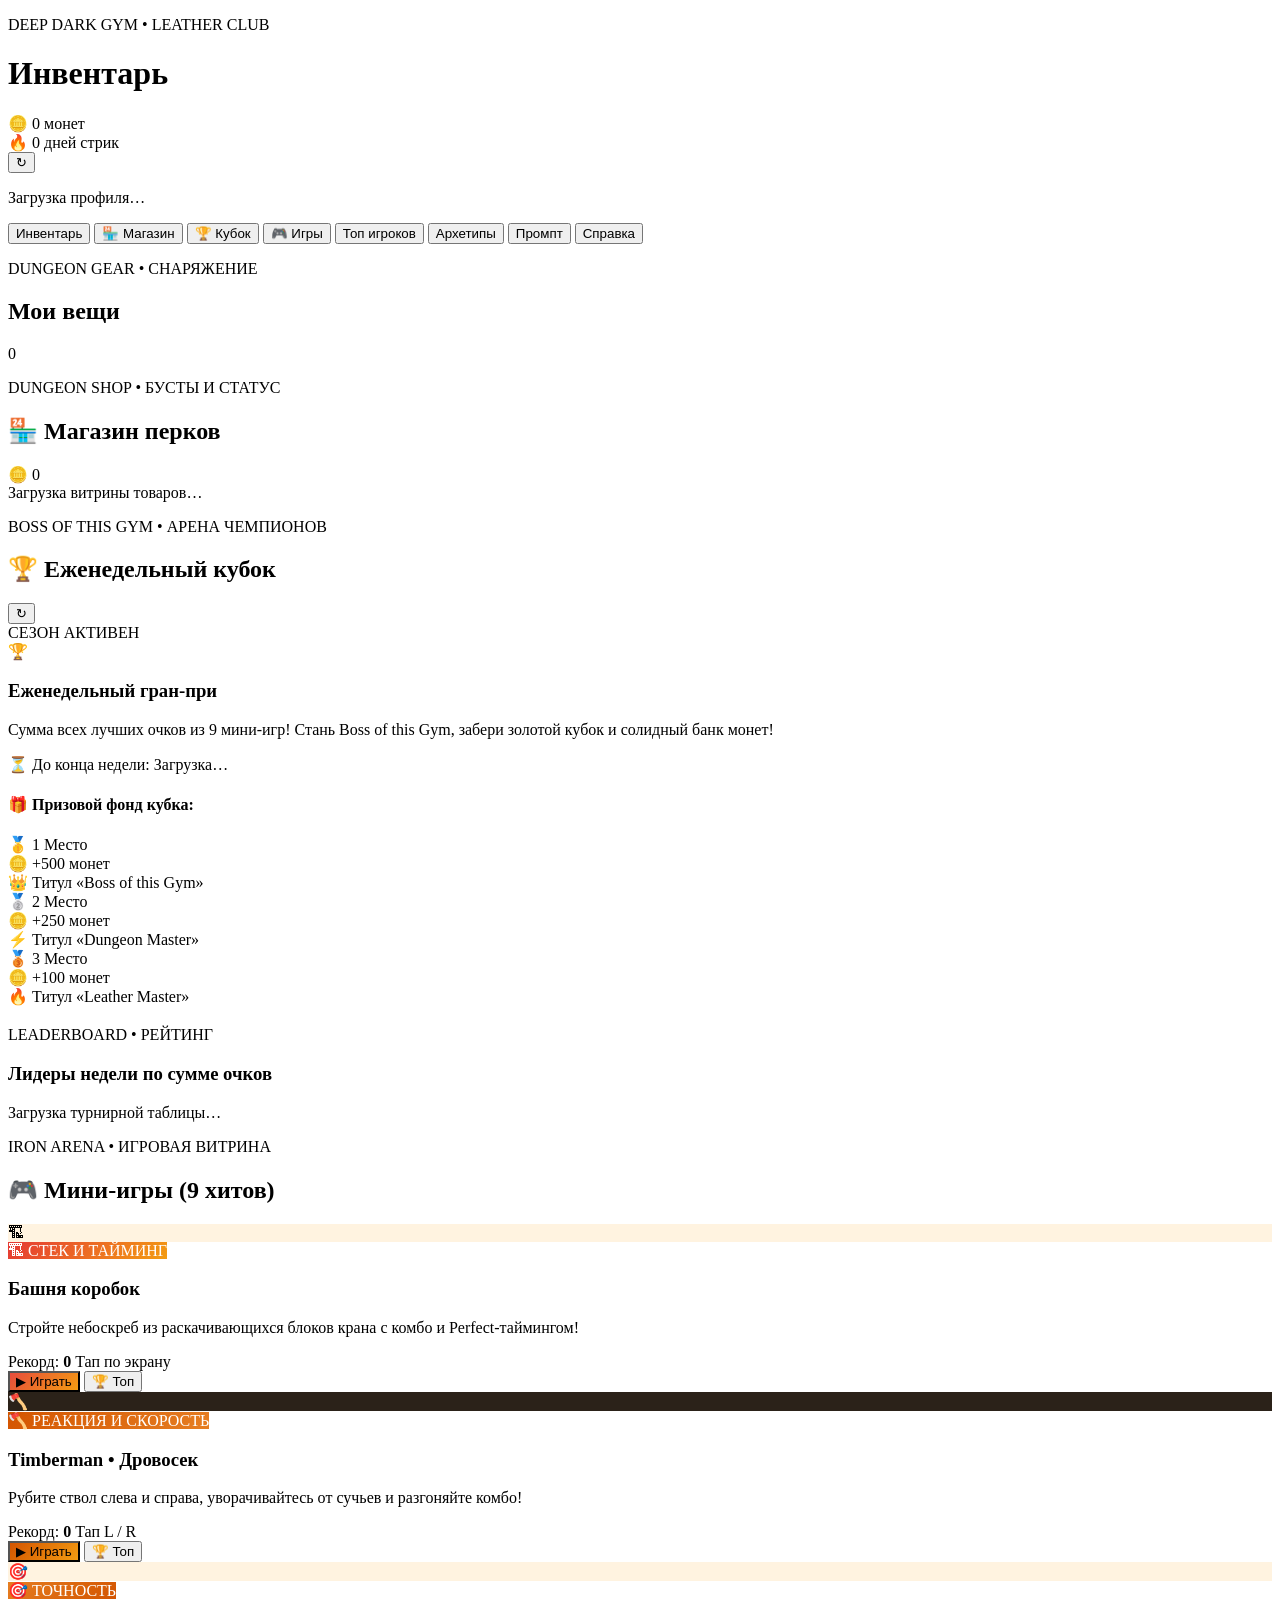
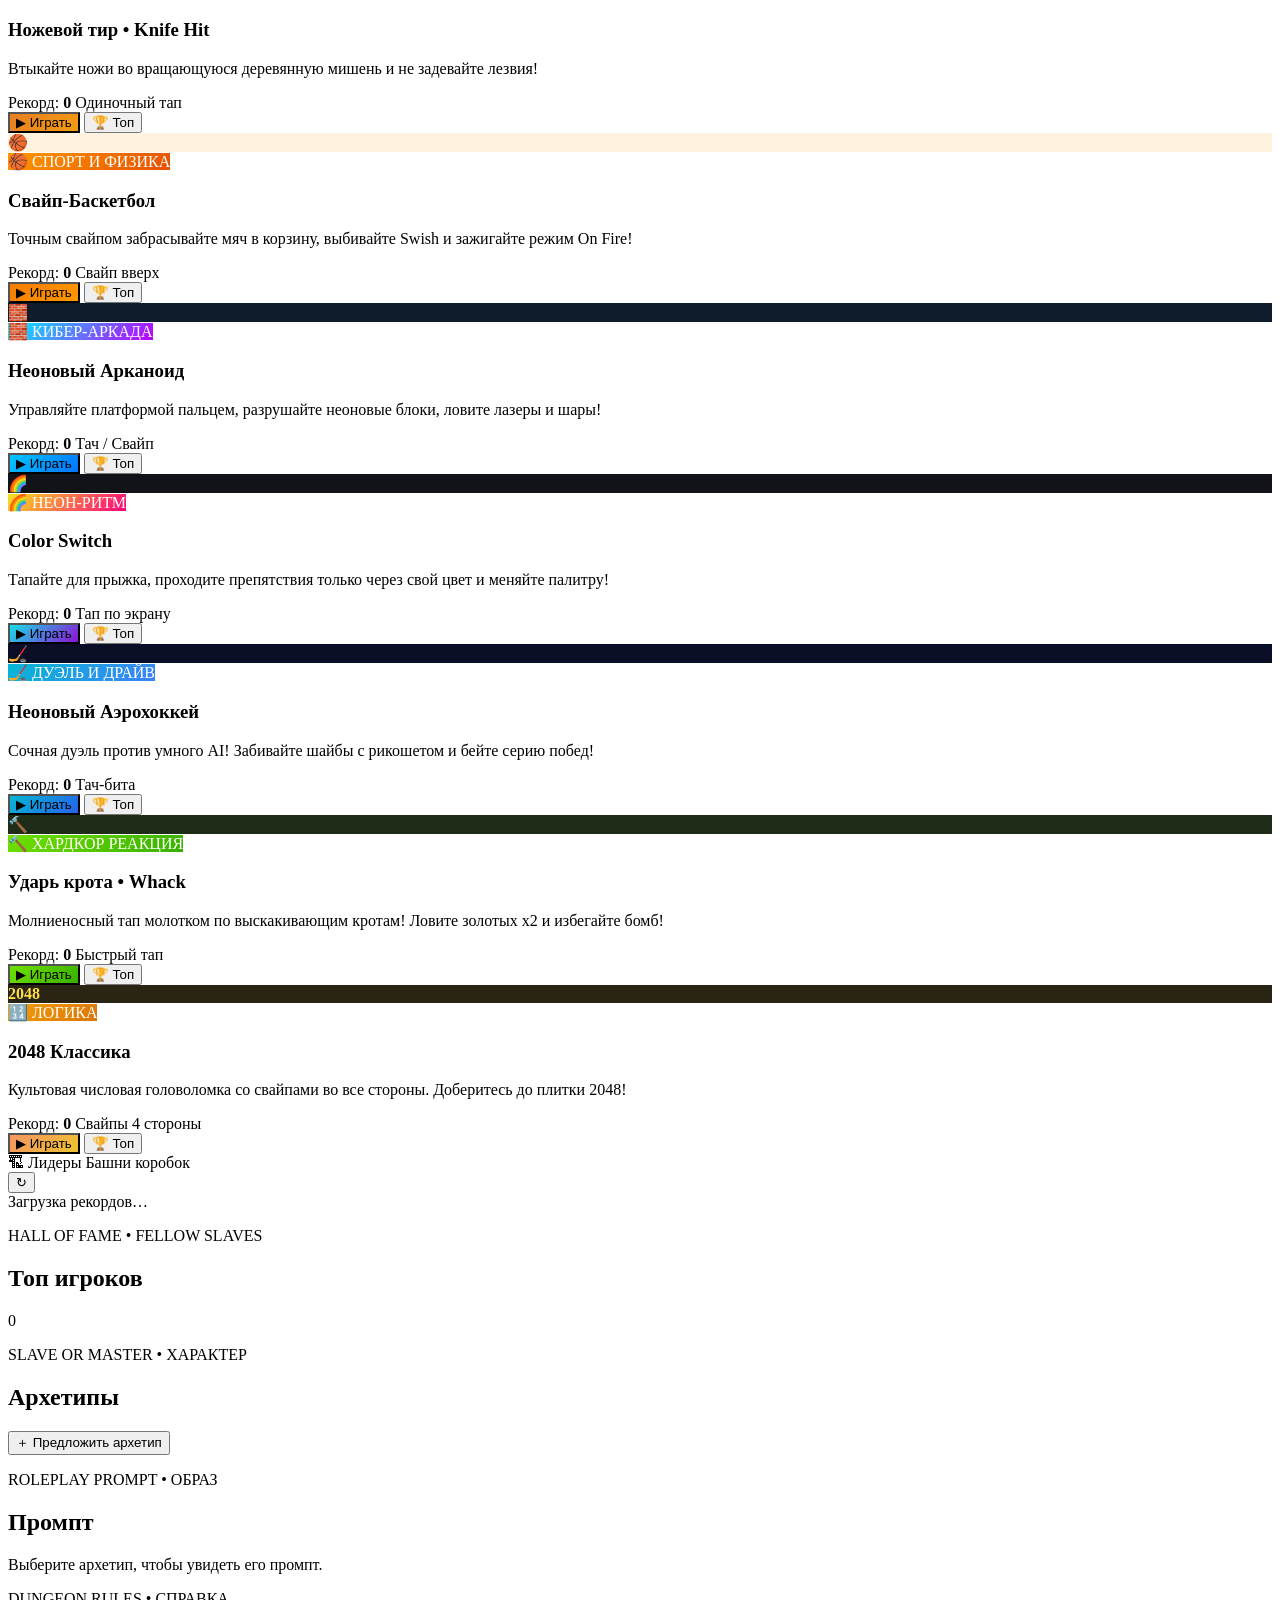
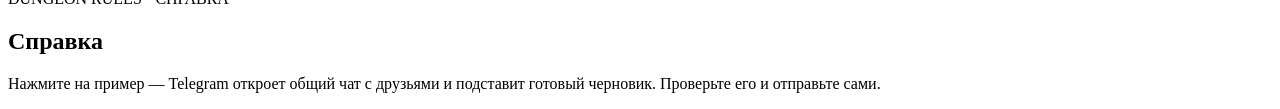
==== miniapp/index.html @ 1d06f868 "Fix Timberman restart, Knife Hit physics, restore direct Fish Audio TTS, redesign Mini App UI to Dee" ====
<!doctype html>
<html lang="ru">
<head>
  <meta charset="utf-8">
  <meta name="viewport" content="width=device-width,initial-scale=1,viewport-fit=cover">
  <meta name="theme-color" content="#0a0f1d">
  <title>Deep Dark Gym — профиль бойца</title>
  <link rel="stylesheet" href="/app.css">
  <link rel="stylesheet" href="/gachi.css">
  <script src="https://telegram.org/js/telegram-web-app.js"></script>
</head>
<body>
  <main class="app-shell">
    <header class="topbar">
      <div>
        <p class="eyebrow">DEEP DARK GYM • LEATHER CLUB</p>
        <h1 id="greeting">Инвентарь</h1>
        <div class="user-economy-bar" id="user-economy-bar">
          <div class="economy-badge coins-badge" title="Монеты">
            <span class="economy-icon">🪙</span>
            <span class="economy-val" id="user-coins">0</span>
            <span class="economy-lbl">монет</span>
          </div>
          <div class="economy-badge streak-badge" title="Серия ежедневных посещений">
            <span class="economy-icon">🔥</span>
            <span class="economy-val" id="user-streak">0</span>
            <span class="economy-lbl">дней стрик</span>
          </div>
        </div>
      </div>
      <button class="icon-button" id="refresh" title="Обновить" aria-label="Обновить">↻</button>
    </header>
    <p id="app-status" class="status-message" role="status" aria-live="polite">Загрузка профиля…</p>

    <nav class="tabs" aria-label="Разделы">
      <button class="tab active" data-tab="inventory">Инвентарь</button>
      <button class="tab" data-tab="shop">🏪 Магазин</button>
      <button class="tab" data-tab="tournament">🏆 Кубок</button>
      <button class="tab" data-tab="games">🎮 Игры</button>
      <button class="tab" data-tab="fame">Топ игроков</button>
      <button class="tab" data-tab="archetypes">Архетипы</button>
      <button class="tab" data-tab="prompt">Промпт</button>
      <button class="tab" data-tab="help">Справка</button>
    </nav>

    <section class="view active" id="inventory-view">
      <div class="section-heading"><div><p class="eyebrow">DUNGEON GEAR • СНАРЯЖЕНИЕ</p><h2>Мои вещи</h2></div><span class="count" id="item-count">0</span></div>
      <div id="inventory-list" class="inventory-list"></div>
      <p id="inventory-empty" class="empty-state" hidden>Инвентарь пока пуст.</p>
    </section>

    <!-- Вкладка Магазин (Shop) -->
    <section class="view" id="shop-view">
      <div class="section-heading">
        <div>
          <p class="eyebrow">DUNGEON SHOP • БУСТЫ И СТАТУС</p>
          <h2>🏪 Магазин перков</h2>
        </div>
        <div class="shop-balance-pill" id="shop-balance-pill">
          🪙 <span id="shop-user-coins">0</span>
        </div>
      </div>

      <!-- Активные перки -->
      <div class="active-perks-box" id="active-perks-box" style="display:none;">
        <div class="active-perks-header">
          <span class="active-perks-title">⚡ Твои активные перки:</span>
        </div>
        <div class="active-perks-list" id="active-perks-list"></div>
      </div>

      <!-- Каталог товаров -->
      <div class="shop-catalog" id="shop-catalog">
        <div class="loading-state">Загрузка витрины товаров…</div>
      </div>
    </section>

    <!-- Вкладка Еженедельный кубок (Tournament / Weekly Cup) -->
    <section class="view" id="tournament-view">
      <div class="section-heading">
        <div>
          <p class="eyebrow">BOSS OF THIS GYM • АРЕНА ЧЕМПИОНОВ</p>
          <h2>🏆 Еженедельный кубок</h2>
        </div>
        <button class="icon-button" id="refresh-tournament" title="Обновить кубок" aria-label="Обновить">↻</button>
      </div>

      <!-- Баннер кубка с таймером -->
      <div class="cup-banner">
        <div class="cup-badge">СЕЗОН АКТИВЕН</div>
        <div class="cup-header-content">
          <div class="cup-trophy-icon">🏆</div>
          <div class="cup-details">
            <h3 class="cup-title" id="cup-title">Еженедельный гран-при</h3>
            <p class="cup-desc">Сумма всех лучших очков из 9 мини-игр! Стань Boss of this Gym, забери золотой кубок и солидный банк монет!</p>
          </div>
        </div>
        <div class="cup-timer-bar">
          <span class="timer-label">⏳ До конца недели:</span>
          <span class="timer-value" id="cup-countdown">Загрузка…</span>
        </div>
      </div>

      <!-- Награды турнира -->
      <div class="tournament-rewards-card">
        <h4 class="rewards-heading">🎁 Призовой фонд кубка:</h4>
        <div class="rewards-grid">
          <div class="reward-tier tier-gold">
            <div class="tier-medal">🥇 1 Место</div>
            <div class="tier-prize">🪙 +500 монет</div>
            <div class="tier-title">👑 Титул «Boss of this Gym»</div>
          </div>
          <div class="reward-tier tier-silver">
            <div class="tier-medal">🥈 2 Место</div>
            <div class="tier-prize">🪙 +250 монет</div>
            <div class="tier-title">⚡ Титул «Dungeon Master»</div>
          </div>
          <div class="reward-tier tier-bronze">
            <div class="tier-medal">🥉 3 Место</div>
            <div class="tier-prize">🪙 +100 монет</div>
            <div class="tier-title">🔥 Титул «Leather Master»</div>
          </div>
        </div>
      </div>

      <!-- Турнирная таблица -->
      <div class="section-heading" style="margin-top: 20px;">
        <div><p class="eyebrow">LEADERBOARD • РЕЙТИНГ</p><h3>Лидеры недели по сумме очков</h3></div>
      </div>
      <div id="tournament-leaderboard-list" class="leaderboard-list">
        <div class="loading-state">Загрузка турнирной таблицы…</div>
      </div>
    </section>

    <section class="view" id="games-view">
      <div class="section-heading games-hub-header">
        <div>
          <p class="eyebrow">IRON ARENA • ИГРОВАЯ ВИТРИНА</p>
          <h2>🎮 Мини-игры (9 хитов)</h2>
        </div>
      </div>

      <!-- Адаптивная витрина карточек игр (Game Hub Grid) -->
      <div class="games-grid" id="games-grid">
        <!-- 1. Башня коробок (Tower Stack) -->
        <article class="game-hub-card" data-game="tower_stack">
          <div class="game-hub-top">
            <div class="game-hub-icon-wrap" style="background:#fff3e0;border-color:#ffd8a8;">🏗</div>
            <div class="game-hub-info">
              <span class="game-genre-badge" style="background:linear-gradient(135deg,#e53935,#f39c12);color:#fff;">🏗 СТЕК И ТАЙМИНГ</span>
              <h3 class="game-hub-title">Башня коробок</h3>
              <p class="game-hub-desc">Стройте небоскреб из раскачивающихся блоков крана с комбо и Perfect-таймингом!</p>
            </div>
          </div>
          <div class="game-hub-meta">
            <span class="game-my-best">Рекорд: <strong id="tower-my-best">0</strong></span>
            <span class="game-control-tag">Тап по экрану</span>
          </div>
          <div class="game-hub-actions">
            <button class="btn-play-game" id="launch-tower" style="background:linear-gradient(135deg,#e74c3c,#f39c12);">▶ Играть</button>
            <button class="btn-game-top active" data-leaderboard-for="tower_stack">🏆 Топ</button>
          </div>
        </article>

        <!-- 2. Дровосек (Timberman) -->
        <article class="game-hub-card" data-game="timberjack">
          <div class="game-hub-top">
            <div class="game-hub-icon-wrap" style="background:#2b2219;border-color:#8d4925;">🪓</div>
            <div class="game-hub-info">
              <span class="game-genre-badge" style="background:linear-gradient(135deg,#d35400,#e67e22);color:#fff;">🪓 РЕАКЦИЯ И СКОРОСТЬ</span>
              <h3 class="game-hub-title">Timberman • Дровосек</h3>
              <p class="game-hub-desc">Рубите ствол слева и справа, уворачивайтесь от сучьев и разгоняйте комбо!</p>
            </div>
          </div>
          <div class="game-hub-meta">
            <span class="game-my-best">Рекорд: <strong id="timber-my-best">0</strong></span>
            <span class="game-control-tag">Тап L / R</span>
          </div>
          <div class="game-hub-actions">
            <button class="btn-play-game" id="launch-timber" style="background:linear-gradient(135deg,#d35400,#f39c12);">▶ Играть</button>
            <button class="btn-game-top" data-leaderboard-for="timberjack">🏆 Топ</button>
          </div>
        </article>

        <!-- 3. Ножевой тир (Knife Hit) -->
        <article class="game-hub-card" data-game="knife_hit">
          <div class="game-hub-top">
            <div class="game-hub-icon-wrap" style="background:#fff3e0;border-color:#ffb74d;">🎯</div>
            <div class="game-hub-info">
              <span class="game-genre-badge" style="background:linear-gradient(135deg,#e67e22,#d35400);color:#fff;">🎯 ТОЧНОСТЬ</span>
              <h3 class="game-hub-title">Ножевой тир • Knife Hit</h3>
              <p class="game-hub-desc">Втыкайте ножи во вращающуюся деревянную мишень и не задевайте лезвия!</p>
            </div>
          </div>
          <div class="game-hub-meta">
            <span class="game-my-best">Рекорд: <strong id="knife-my-best">0</strong></span>
            <span class="game-control-tag">Одиночный тап</span>
          </div>
          <div class="game-hub-actions">
            <button class="btn-play-game" id="launch-knife" style="background:linear-gradient(135deg,#e67e22,#f39c12);">▶ Играть</button>
            <button class="btn-game-top" data-leaderboard-for="knife_hit">🏆 Топ</button>
          </div>
        </article>

        <!-- 4. Свайп-Баскетбол (Basketball) -->
        <article class="game-hub-card" data-game="swipe_basketball">
          <div class="game-hub-top">
            <div class="game-hub-icon-wrap" style="background:#fff3e0;border-color:#ffb74d;">🏀</div>
            <div class="game-hub-info">
              <span class="game-genre-badge" style="background:linear-gradient(135deg,#ff9800,#e65100);color:#fff;">🏀 СПОРТ И ФИЗИКА</span>
              <h3 class="game-hub-title">Свайп-Баскетбол</h3>
              <p class="game-hub-desc">Точным свайпом забрасывайте мяч в корзину, выбивайте Swish и зажигайте режим On Fire!</p>
            </div>
          </div>
          <div class="game-hub-meta">
            <span class="game-my-best">Рекорд: <strong id="basketball-my-best">0</strong></span>
            <span class="game-control-tag">Свайп вверх</span>
          </div>
          <div class="game-hub-actions">
            <button class="btn-play-game" id="launch-basketball" style="background:linear-gradient(135deg,#f57c00,#ff9800);">▶ Играть</button>
            <button class="btn-game-top" data-leaderboard-for="swipe_basketball">🏆 Топ</button>
          </div>
        </article>

        <!-- 5. Неоновый Арканоид (Brick Breaker) -->
        <article class="game-hub-card" data-game="brick_breaker">
          <div class="game-hub-top">
            <div class="game-hub-icon-wrap" style="background:#0d1b2a;border-color:#00f0ff;">🧱</div>
            <div class="game-hub-info">
              <span class="game-genre-badge" style="background:linear-gradient(135deg,#00f0ff,#bd00ff);color:#fff;">🧱 КИБЕР-АРКАДА</span>
              <h3 class="game-hub-title">Неоновый Арканоид</h3>
              <p class="game-hub-desc">Управляйте платформой пальцем, разрушайте неоновые блоки, ловите лазеры и шары!</p>
            </div>
          </div>
          <div class="game-hub-meta">
            <span class="game-my-best">Рекорд: <strong id="bricks-my-best">0</strong></span>
            <span class="game-control-tag">Тач / Свайп</span>
          </div>
          <div class="game-hub-actions">
            <button class="btn-play-game" id="launch-bricks" style="background:linear-gradient(135deg,#00c6ff,#0072ff);">▶ Играть</button>
            <button class="btn-game-top" data-leaderboard-for="brick_breaker">🏆 Топ</button>
          </div>
        </article>

        <!-- 6. Color Switch -->
        <article class="game-hub-card" data-game="colorswitch">
          <div class="game-hub-top">
            <div class="game-hub-icon-wrap" style="background:#111319;border-color:#16e0e6;">🌈</div>
            <div class="game-hub-info">
              <span class="game-genre-badge" style="background:linear-gradient(135deg,#f6e21b,#ff017b);color:#fff;">🌈 НЕОН-РИТМ</span>
              <h3 class="game-hub-title">Color Switch</h3>
              <p class="game-hub-desc">Тапайте для прыжка, проходите препятствия только через свой цвет и меняйте палитру!</p>
            </div>
          </div>
          <div class="game-hub-meta">
            <span class="game-my-best">Рекорд: <strong id="colorswitch-my-best">0</strong></span>
            <span class="game-control-tag">Тап по экрану</span>
          </div>
          <div class="game-hub-actions">
            <button class="btn-play-game" id="launch-colorswitch" style="background:linear-gradient(135deg,#16e0e6,#8d12d6);">▶ Играть</button>
            <button class="btn-game-top" data-leaderboard-for="colorswitch">🏆 Топ</button>
          </div>
        </article>

        <!-- 7. Неоновый Аэрохоккей (Air Hockey) -->
        <article class="game-hub-card" data-game="air_hockey">
          <div class="game-hub-top">
            <div class="game-hub-icon-wrap" style="background:#0a0e27;border-color:#38bdf8;">🏒</div>
            <div class="game-hub-info">
              <span class="game-genre-badge" style="background:linear-gradient(135deg,#06b6d4,#3b82f6);color:#fff;">🏒 ДУЭЛЬ И ДРАЙВ</span>
              <h3 class="game-hub-title">Неоновый Аэрохоккей</h3>
              <p class="game-hub-desc">Сочная дуэль против умного AI! Забивайте шайбы с рикошетом и бейте серию побед!</p>
            </div>
          </div>
          <div class="game-hub-meta">
            <span class="game-my-best">Рекорд: <strong id="airhockey-my-best">0</strong></span>
            <span class="game-control-tag">Тач-бита</span>
          </div>
          <div class="game-hub-actions">
            <button class="btn-play-game" id="launch-airhockey" style="background:linear-gradient(135deg,#06b6d4,#2563eb);">▶ Играть</button>
            <button class="btn-game-top" data-leaderboard-for="air_hockey">🏆 Топ</button>
          </div>
        </article>

        <!-- 8. Ударь крота (Whack-a-Mole) -->
        <article class="game-hub-card" data-game="whack_mole">
          <div class="game-hub-top">
            <div class="game-hub-icon-wrap" style="background:#1e2c18;border-color:#9ef01a;">🔨</div>
            <div class="game-hub-info">
              <span class="game-genre-badge" style="background:linear-gradient(135deg,#70e000,#38b000);color:#fff;">🔨 ХАРДКОР РЕАКЦИЯ</span>
              <h3 class="game-hub-title">Ударь крота • Whack</h3>
              <p class="game-hub-desc">Молниеносный тап молотком по выскакивающим кротам! Ловите золотых x2 и избегайте бомб!</p>
            </div>
          </div>
          <div class="game-hub-meta">
            <span class="game-my-best">Рекорд: <strong id="whack-my-best">0</strong></span>
            <span class="game-control-tag">Быстрый тап</span>
          </div>
          <div class="game-hub-actions">
            <button class="btn-play-game" id="launch-whack" style="background:linear-gradient(135deg,#70e000,#38b000);">▶ Играть</button>
            <button class="btn-game-top" data-leaderboard-for="whack_mole">🏆 Топ</button>
          </div>
        </article>

        <!-- 9. 2048 Классика (2048 Swipe) -->
        <article class="game-hub-card" data-game="game_2048">
          <div class="game-hub-top">
            <div class="game-hub-icon-wrap" style="background:#2a2415;border-color:#f59e0b;color:#fde047;font-weight:900;font-size:16px;">2048</div>
            <div class="game-hub-info">
              <span class="game-genre-badge" style="background:linear-gradient(135deg,#f59e0b,#d97706);color:#fff;">🔢 ЛОГИКА</span>
              <h3 class="game-hub-title">2048 Классика</h3>
              <p class="game-hub-desc">Культовая числовая головоломка со свайпами во все стороны. Доберитесь до плитки 2048!</p>
            </div>
          </div>
          <div class="game-hub-meta">
            <span class="game-my-best">Рекорд: <strong id="game2048-my-best">0</strong></span>
            <span class="game-control-tag">Свайпы 4 стороны</span>
          </div>
          <div class="game-hub-actions">
            <button class="btn-play-game" id="launch-2048" style="background:linear-gradient(135deg,#f59563,#edc22e);">▶ Играть</button>
            <button class="btn-game-top" data-leaderboard-for="game_2048">🏆 Топ</button>
          </div>
        </article>
      </div>

      <!-- Секция лидерборда выбранной игры -->
      <div class="games-leaderboard-section" id="games-leaderboard-section">
        <div class="leaderboard-top-bar">
          <div class="leaderboard-game-badge">
            <span id="leaderboard-game-icon">🏗</span>
            <span id="leaderboard-game-title">Лидеры Башни коробок</span>
          </div>
          <button class="icon-button" id="refresh-leaderboard" title="Обновить рекорд" aria-label="Обновить рекорд">↻</button>
        </div>
        <div id="game-leaderboard-list" class="leaderboard-list">
          <div class="loading-state">Загрузка рекордов…</div>
        </div>
      </div>
    </section>

    <section class="view" id="fame-view">
      <div class="section-heading">
        <div><p class="eyebrow">HALL OF FAME • FELLOW SLAVES</p><h2>Топ игроков</h2></div>
        <span class="count" id="fame-count">0</span>
      </div>
      <div id="fame-list" class="fame-list"></div>
      <p id="fame-empty" class="empty-state" hidden>В Зале славы пока пусто — общайтесь в чате, собирайте предметы и совершайте подвиги, чтобы занять первое место!</p>
    </section>

    <section class="view" id="archetypes-view">
      <div class="section-heading"><div><p class="eyebrow">SLAVE OR MASTER • ХАРАКТЕР</p><h2>Архетипы</h2></div><button class="primary-button" id="new-archetype">＋ Предложить архетип</button></div>
      <div id="archetype-list" class="archetype-list"></div>
    </section>

    <section class="view" id="prompt-view">
      <div class="section-heading"><div><p class="eyebrow">ROLEPLAY PROMPT • ОБРАЗ</p><h2 id="prompt-title">Промпт</h2></div></div>
      <pre id="prompt-content" class="prompt-content"></pre>
      <p id="prompt-empty" class="empty-state">Выберите архетип, чтобы увидеть его промпт.</p>
    </section>
    <section class="view" id="help-view">
      <div class="section-heading"><div><p class="eyebrow">DUNGEON RULES • СПРАВКА</p><h2>Справка</h2></div></div>
      <p class="help-intro">Нажмите на пример — Telegram откроет общий чат с друзьями и подставит готовый черновик. Проверьте его и отправьте сами.</p>
      <div id="command-list" class="command-list"></div>
    </section>
    <div id="toast" class="toast" role="status"></div>
  </main>

  <dialog id="editor">
    <form method="dialog" id="archetype-form">
      <div class="dialog-heading"><div><p class="eyebrow">ПРЕДЛОЖИТЬ СВОЙ АРХЕТИП</p><h2>Новый архетип</h2></div><button class="icon-button" value="cancel" aria-label="Закрыть">×</button></div>
      <label>Название<input id="name-input" maxlength="80" required placeholder="Например, Мастер гаражного тюнинга"></label>
      <label>Описание характера<textarea id="desc-input" maxlength="4000" rows="5" required placeholder="Опишите характер персонажа, манеру речи, привычки и предысторию..."></textarea></label>
      <label>Первое действие (*действие*)<input id="action-input" maxlength="500" placeholder="Например, *с грохотом роняет гаечный ключ на 19 в смотровую яму*"></label>
      <div class="dialog-actions"><button class="secondary-button" value="cancel">Отмена</button><button class="primary-button" id="save-archetype" type="submit">Сохранить</button></div>
    </form>
  </dialog>
  <dialog id="use-item-dialog">
    <form id="use-item-form">
      <div class="dialog-heading"><div><p class="eyebrow">ИСПОЛЬЗОВАТЬ ПРЕДМЕТ</p><h2 id="use-item-title">Выберите действие</h2></div><button class="icon-button" type="button" data-close-use aria-label="Закрыть">×</button></div>
      <p class="help-intro">Выберите пример, подобранный под этот предмет, или напишите своё действие. Команда откроется черновиком в вашем общем чате с друзьями; предмет расходуется только после отправки и успешной обработки ботом.</p>
      <div class="action-presets" id="use-presets" aria-label="Примеры действий"></div>
      <label>Действие<textarea id="use-action-input" maxlength="500" rows="3" placeholder="Например: освети тёмный коридор" required></textarea></label>
      <div class="dialog-actions"><button class="secondary-button" type="button" data-close-use>Отмена</button><button class="primary-button" type="submit">Подготовить команду</button></div>
    </form>
  </dialog>
  <dialog id="shop-dialog">
    <form id="shop-buy-form">
      <div class="dialog-heading">
        <div>
          <p class="eyebrow">ОФОРМЛЕНИЕ ПЕРКА</p>
          <h2 id="shop-dialog-title">Купить товар</h2>
        </div>
        <button class="icon-button" type="button" data-close-shop aria-label="Закрыть">×</button>
      </div>

      <div class="shop-dialog-item-summary">
        <span class="shop-dialog-item-icon" id="shop-dialog-icon">🎯</span>
        <div class="shop-dialog-item-text">
          <h4 id="shop-dialog-item-name">Название перка</h4>
          <p id="shop-dialog-item-desc">Описание перка</p>
          <div class="shop-dialog-price-tag">
            Стоимость: <strong id="shop-dialog-price">0</strong> 🪙
          </div>
        </div>
      </div>

      <div id="shop-custom-fields" class="shop-custom-fields">
        <!-- Динамические поля ввода под конкретный товар -->
      </div>

      <div class="dialog-actions">
        <button class="secondary-button" type="button" data-close-shop>Отмена</button>
        <button class="primary-button" id="confirm-buy-btn" type="submit">Купить за 🪙 <span id="confirm-buy-price">0</span></button>
      </div>
    </form>
  </dialog>

  <dialog id="game-modal" class="game-fullscreen-modal">
    <div class="game-modal-header">
      <span class="game-modal-title">🪓 Timberman</span>
      <button class="icon-button" id="close-game-modal" aria-label="Закрыть игру">×</button>
    </div>
    <iframe id="game-iframe" src="about:blank" allow="autoplay"></iframe>
  </dialog>
  <script src="/app.js"></script>
</body>
</html>
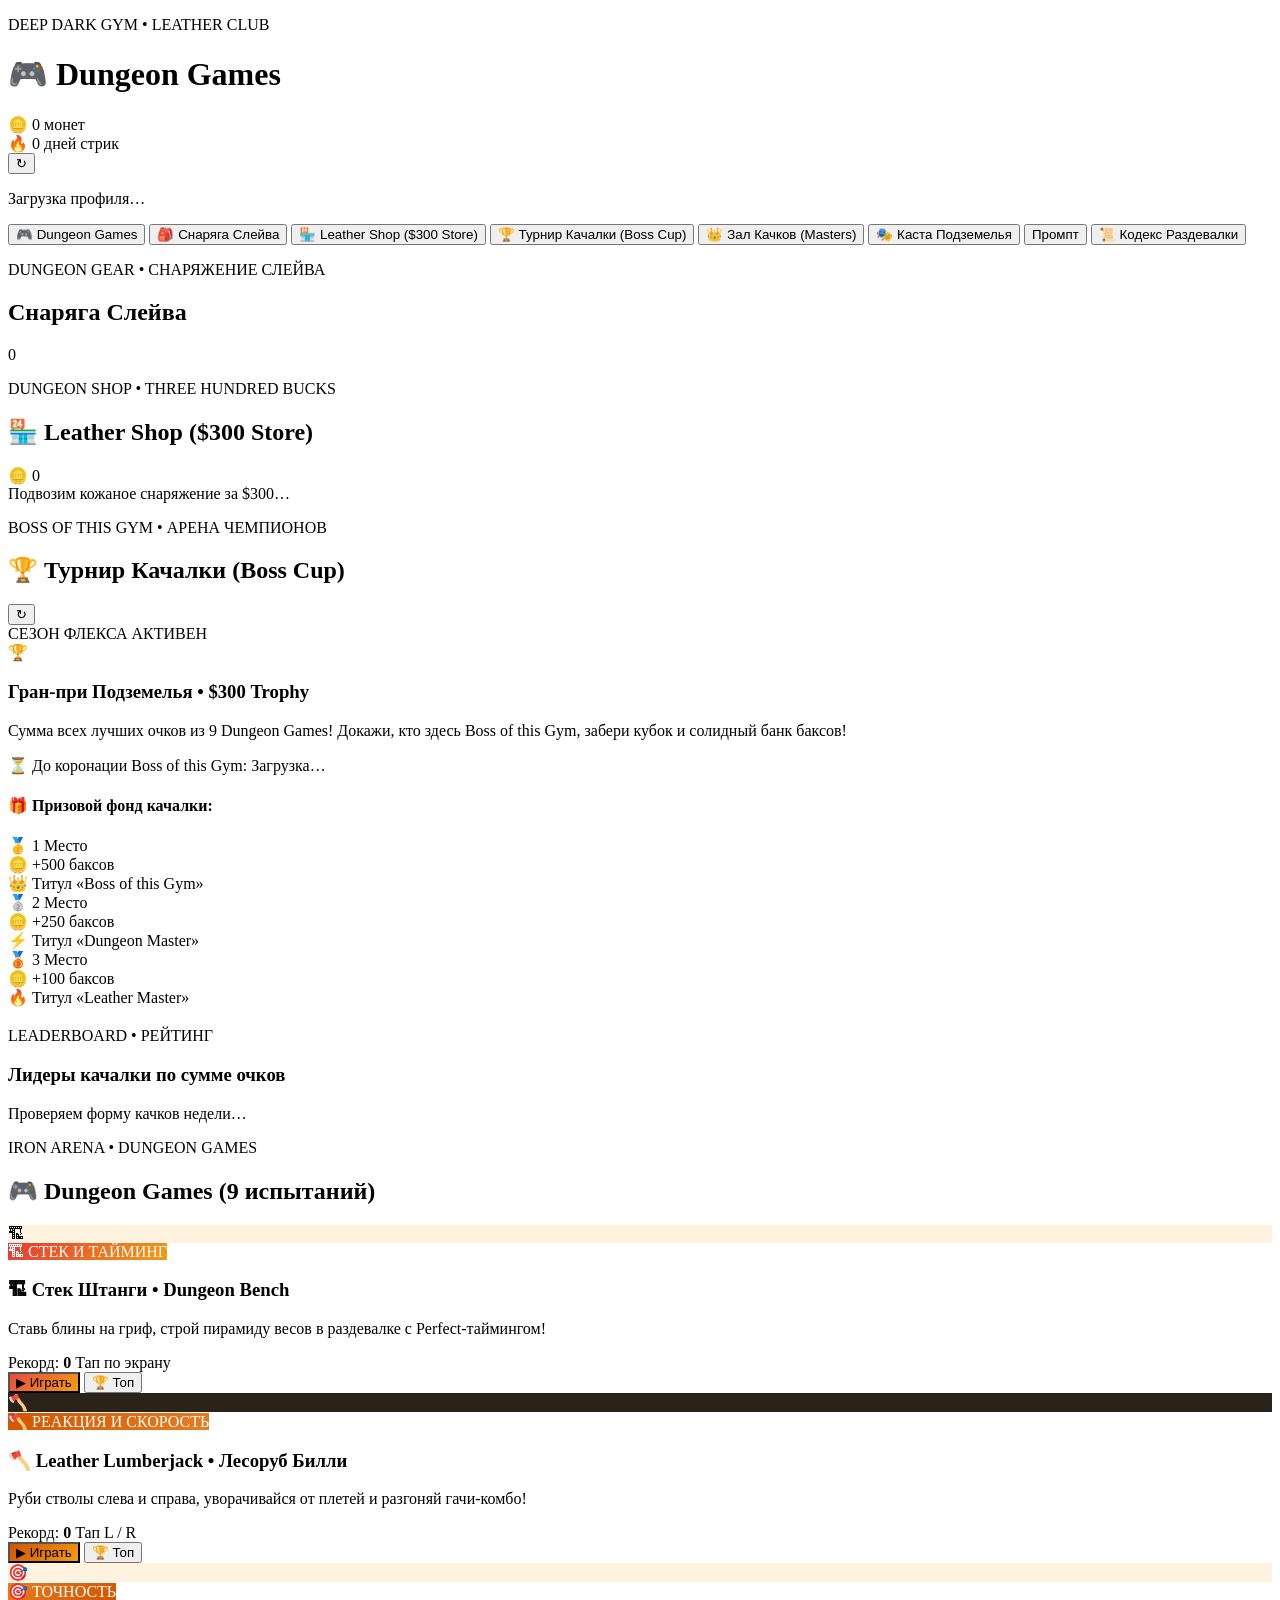
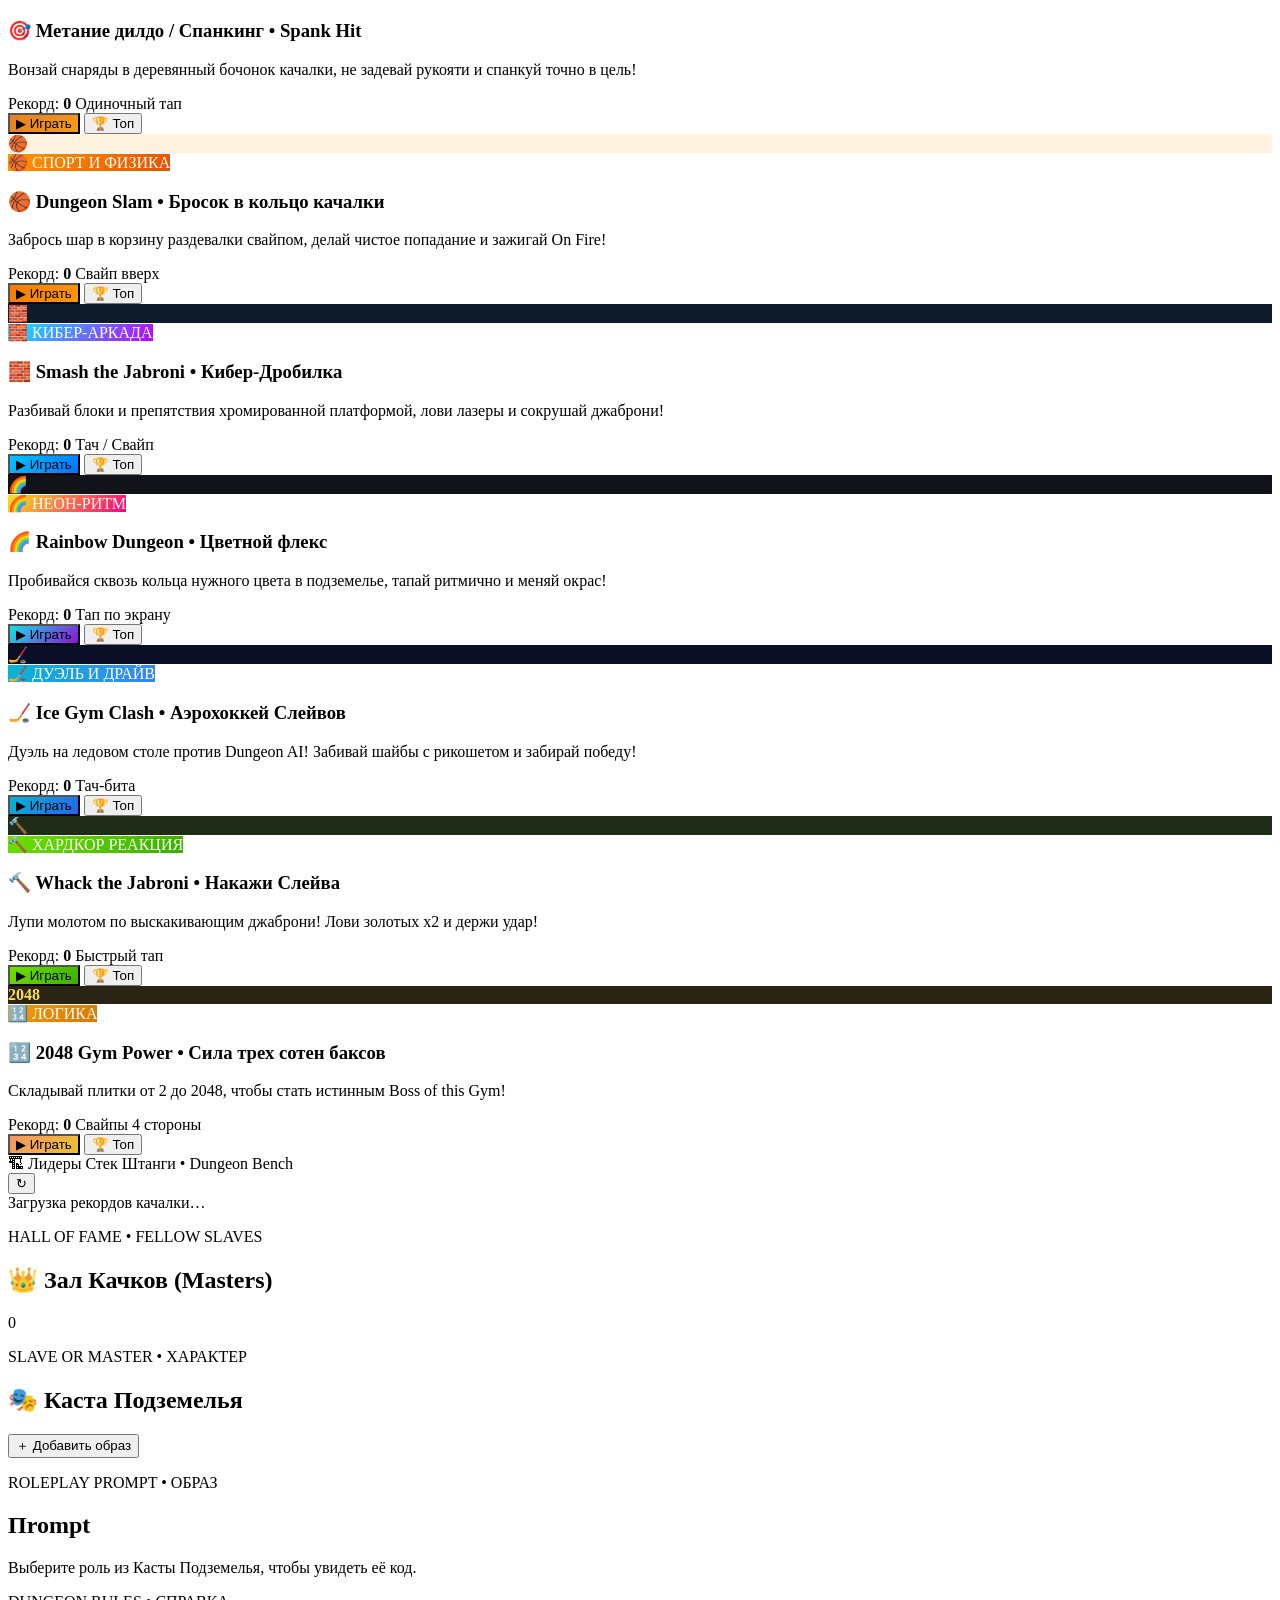
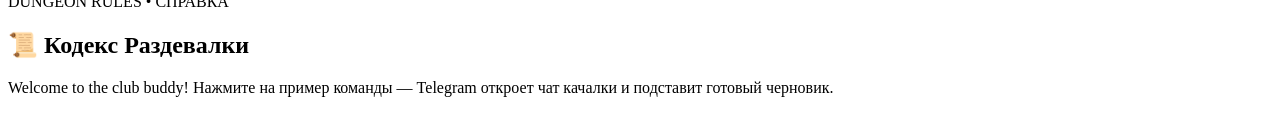
==== commit 6ac1447e: "Expand shop with interactive perks, set VIP price to 5000 coins, add in-card leaderboard toggle, and" ====
--- a/miniapp/index.html
+++ b/miniapp/index.html
@@ -14,7 +14,7 @@
     <header class="topbar">
       <div>
         <p class="eyebrow">DEEP DARK GYM • LEATHER CLUB</p>
-        <h1 id="greeting">Инвентарь</h1>
+        <h1 id="greeting">🎮 Dungeon Games</h1>
         <div class="user-economy-bar" id="user-economy-bar">
           <div class="economy-badge coins-badge" title="Монеты">
             <span class="economy-icon">🪙</span>
@@ -33,28 +33,28 @@
     <p id="app-status" class="status-message" role="status" aria-live="polite">Загрузка профиля…</p>
 
     <nav class="tabs" aria-label="Разделы">
-      <button class="tab active" data-tab="inventory">Инвентарь</button>
-      <button class="tab" data-tab="shop">🏪 Магазин</button>
-      <button class="tab" data-tab="tournament">🏆 Кубок</button>
-      <button class="tab" data-tab="games">🎮 Игры</button>
-      <button class="tab" data-tab="fame">Топ игроков</button>
-      <button class="tab" data-tab="archetypes">Архетипы</button>
+      <button class="tab active" data-tab="games">🎮 Dungeon Games</button>
+      <button class="tab" data-tab="inventory">🎒 Снаряга Слейва</button>
+      <button class="tab" data-tab="shop">🏪 Leather Shop ($300 Store)</button>
+      <button class="tab" data-tab="tournament">🏆 Турнир Качалки (Boss Cup)</button>
+      <button class="tab" data-tab="fame">👑 Зал Качков (Masters)</button>
+      <button class="tab" data-tab="archetypes">🎭 Каста Подземелья</button>
       <button class="tab" data-tab="prompt">Промпт</button>
-      <button class="tab" data-tab="help">Справка</button>
+      <button class="tab" data-tab="help">📜 Кодекс Раздевалки</button>
     </nav>
 
-    <section class="view active" id="inventory-view">
-      <div class="section-heading"><div><p class="eyebrow">DUNGEON GEAR • СНАРЯЖЕНИЕ</p><h2>Мои вещи</h2></div><span class="count" id="item-count">0</span></div>
+    <section class="view" id="inventory-view">
+      <div class="section-heading"><div><p class="eyebrow">DUNGEON GEAR • СНАРЯЖЕНИЕ СЛЕЙВА</p><h2>Снаряга Слейва</h2></div><span class="count" id="item-count">0</span></div>
       <div id="inventory-list" class="inventory-list"></div>
-      <p id="inventory-empty" class="empty-state" hidden>Инвентарь пока пуст.</p>
+      <p id="inventory-empty" class="empty-state" hidden>В раздевалке пусто. Ни одного кожаного ремня или плети!</p>
     </section>
 
     <!-- Вкладка Магазин (Shop) -->
     <section class="view" id="shop-view">
       <div class="section-heading">
         <div>
-          <p class="eyebrow">DUNGEON SHOP • БУСТЫ И СТАТУС</p>
-          <h2>🏪 Магазин перков</h2>
+          <p class="eyebrow">DUNGEON SHOP • THREE HUNDRED BUCKS</p>
+          <h2>🏪 Leather Shop ($300 Store)</h2>
         </div>
         <div class="shop-balance-pill" id="shop-balance-pill">
           🪙 <span id="shop-user-coins">0</span>
@@ -64,14 +64,14 @@
       <!-- Активные перки -->
       <div class="active-perks-box" id="active-perks-box" style="display:none;">
         <div class="active-perks-header">
-          <span class="active-perks-title">⚡ Твои активные перки:</span>
+          <span class="active-perks-title">⚡ Твои кожаные перки и ауры:</span>
         </div>
         <div class="active-perks-list" id="active-perks-list"></div>
       </div>
 
       <!-- Каталог товаров -->
       <div class="shop-catalog" id="shop-catalog">
-        <div class="loading-state">Загрузка витрины товаров…</div>
+        <div class="loading-state">Подвозим кожаное снаряжение за $300…</div>
       </div>
     </section>
 
@@ -80,44 +80,44 @@
       <div class="section-heading">
         <div>
           <p class="eyebrow">BOSS OF THIS GYM • АРЕНА ЧЕМПИОНОВ</p>
-          <h2>🏆 Еженедельный кубок</h2>
+          <h2>🏆 Турнир Качалки (Boss Cup)</h2>
         </div>
         <button class="icon-button" id="refresh-tournament" title="Обновить кубок" aria-label="Обновить">↻</button>
       </div>
 
       <!-- Баннер кубка с таймером -->
       <div class="cup-banner">
-        <div class="cup-badge">СЕЗОН АКТИВЕН</div>
+        <div class="cup-badge">СЕЗОН ФЛЕКСА АКТИВЕН</div>
         <div class="cup-header-content">
           <div class="cup-trophy-icon">🏆</div>
           <div class="cup-details">
-            <h3 class="cup-title" id="cup-title">Еженедельный гран-при</h3>
-            <p class="cup-desc">Сумма всех лучших очков из 9 мини-игр! Стань Boss of this Gym, забери золотой кубок и солидный банк монет!</p>
+            <h3 class="cup-title" id="cup-title">Гран-при Подземелья • $300 Trophy</h3>
+            <p class="cup-desc">Сумма всех лучших очков из 9 Dungeon Games! Докажи, кто здесь Boss of this Gym, забери кубок и солидный банк баксов!</p>
           </div>
         </div>
         <div class="cup-timer-bar">
-          <span class="timer-label">⏳ До конца недели:</span>
+          <span class="timer-label">⏳ До коронации Boss of this Gym:</span>
           <span class="timer-value" id="cup-countdown">Загрузка…</span>
         </div>
       </div>
 
       <!-- Награды турнира -->
       <div class="tournament-rewards-card">
-        <h4 class="rewards-heading">🎁 Призовой фонд кубка:</h4>
+        <h4 class="rewards-heading">🎁 Призовой фонд качалки:</h4>
         <div class="rewards-grid">
           <div class="reward-tier tier-gold">
             <div class="tier-medal">🥇 1 Место</div>
-            <div class="tier-prize">🪙 +500 монет</div>
+            <div class="tier-prize">🪙 +500 баксов</div>
             <div class="tier-title">👑 Титул «Boss of this Gym»</div>
           </div>
           <div class="reward-tier tier-silver">
             <div class="tier-medal">🥈 2 Место</div>
-            <div class="tier-prize">🪙 +250 монет</div>
+            <div class="tier-prize">🪙 +250 баксов</div>
             <div class="tier-title">⚡ Титул «Dungeon Master»</div>
           </div>
           <div class="reward-tier tier-bronze">
             <div class="tier-medal">🥉 3 Место</div>
-            <div class="tier-prize">🪙 +100 монет</div>
+            <div class="tier-prize">🪙 +100 баксов</div>
             <div class="tier-title">🔥 Титул «Leather Master»</div>
           </div>
         </div>
@@ -125,18 +125,18 @@
 
       <!-- Турнирная таблица -->
       <div class="section-heading" style="margin-top: 20px;">
-        <div><p class="eyebrow">LEADERBOARD • РЕЙТИНГ</p><h3>Лидеры недели по сумме очков</h3></div>
+        <div><p class="eyebrow">LEADERBOARD • РЕЙТИНГ</p><h3>Лидеры качалки по сумме очков</h3></div>
       </div>
       <div id="tournament-leaderboard-list" class="leaderboard-list">
-        <div class="loading-state">Загрузка турнирной таблицы…</div>
-      </div>
-    </section>
-
-    <section class="view" id="games-view">
+        <div class="loading-state">Проверяем форму качков недели…</div>
+      </div>
+    </section>
+
+    <section class="view active" id="games-view">
       <div class="section-heading games-hub-header">
         <div>
-          <p class="eyebrow">IRON ARENA • ИГРОВАЯ ВИТРИНА</p>
-          <h2>🎮 Мини-игры (9 хитов)</h2>
+          <p class="eyebrow">IRON ARENA • DUNGEON GAMES</p>
+          <h2>🎮 Dungeon Games (9 испытаний)</h2>
         </div>
       </div>
 
@@ -148,8 +148,8 @@
             <div class="game-hub-icon-wrap" style="background:#fff3e0;border-color:#ffd8a8;">🏗</div>
             <div class="game-hub-info">
               <span class="game-genre-badge" style="background:linear-gradient(135deg,#e53935,#f39c12);color:#fff;">🏗 СТЕК И ТАЙМИНГ</span>
-              <h3 class="game-hub-title">Башня коробок</h3>
-              <p class="game-hub-desc">Стройте небоскреб из раскачивающихся блоков крана с комбо и Perfect-таймингом!</p>
+              <h3 class="game-hub-title">🏗 Стек Штанги • Dungeon Bench</h3>
+              <p class="game-hub-desc">Ставь блины на гриф, строй пирамиду весов в раздевалке с Perfect-таймингом!</p>
             </div>
           </div>
           <div class="game-hub-meta">
@@ -168,8 +168,8 @@
             <div class="game-hub-icon-wrap" style="background:#2b2219;border-color:#8d4925;">🪓</div>
             <div class="game-hub-info">
               <span class="game-genre-badge" style="background:linear-gradient(135deg,#d35400,#e67e22);color:#fff;">🪓 РЕАКЦИЯ И СКОРОСТЬ</span>
-              <h3 class="game-hub-title">Timberman • Дровосек</h3>
-              <p class="game-hub-desc">Рубите ствол слева и справа, уворачивайтесь от сучьев и разгоняйте комбо!</p>
+              <h3 class="game-hub-title">🪓 Leather Lumberjack • Лесоруб Билли</h3>
+              <p class="game-hub-desc">Руби стволы слева и справа, уворачивайся от плетей и разгоняй гачи-комбо!</p>
             </div>
           </div>
           <div class="game-hub-meta">
@@ -188,8 +188,8 @@
             <div class="game-hub-icon-wrap" style="background:#fff3e0;border-color:#ffb74d;">🎯</div>
             <div class="game-hub-info">
               <span class="game-genre-badge" style="background:linear-gradient(135deg,#e67e22,#d35400);color:#fff;">🎯 ТОЧНОСТЬ</span>
-              <h3 class="game-hub-title">Ножевой тир • Knife Hit</h3>
-              <p class="game-hub-desc">Втыкайте ножи во вращающуюся деревянную мишень и не задевайте лезвия!</p>
+              <h3 class="game-hub-title">🎯 Метание дилдо / Спанкинг • Spank Hit</h3>
+              <p class="game-hub-desc">Вонзай снаряды в деревянный бочонок качалки, не задевай рукояти и спанкуй точно в цель!</p>
             </div>
           </div>
           <div class="game-hub-meta">
@@ -208,8 +208,8 @@
             <div class="game-hub-icon-wrap" style="background:#fff3e0;border-color:#ffb74d;">🏀</div>
             <div class="game-hub-info">
               <span class="game-genre-badge" style="background:linear-gradient(135deg,#ff9800,#e65100);color:#fff;">🏀 СПОРТ И ФИЗИКА</span>
-              <h3 class="game-hub-title">Свайп-Баскетбол</h3>
-              <p class="game-hub-desc">Точным свайпом забрасывайте мяч в корзину, выбивайте Swish и зажигайте режим On Fire!</p>
+              <h3 class="game-hub-title">🏀 Dungeon Slam • Бросок в кольцо качалки</h3>
+              <p class="game-hub-desc">Забрось шар в корзину раздевалки свайпом, делай чистое попадание и зажигай On Fire!</p>
             </div>
           </div>
           <div class="game-hub-meta">
@@ -228,8 +228,8 @@
             <div class="game-hub-icon-wrap" style="background:#0d1b2a;border-color:#00f0ff;">🧱</div>
             <div class="game-hub-info">
               <span class="game-genre-badge" style="background:linear-gradient(135deg,#00f0ff,#bd00ff);color:#fff;">🧱 КИБЕР-АРКАДА</span>
-              <h3 class="game-hub-title">Неоновый Арканоид</h3>
-              <p class="game-hub-desc">Управляйте платформой пальцем, разрушайте неоновые блоки, ловите лазеры и шары!</p>
+              <h3 class="game-hub-title">🧱 Smash the Jabroni • Кибер-Дробилка</h3>
+              <p class="game-hub-desc">Разбивай блоки и препятствия хромированной платформой, лови лазеры и сокрушай джаброни!</p>
             </div>
           </div>
           <div class="game-hub-meta">
@@ -248,8 +248,8 @@
             <div class="game-hub-icon-wrap" style="background:#111319;border-color:#16e0e6;">🌈</div>
             <div class="game-hub-info">
               <span class="game-genre-badge" style="background:linear-gradient(135deg,#f6e21b,#ff017b);color:#fff;">🌈 НЕОН-РИТМ</span>
-              <h3 class="game-hub-title">Color Switch</h3>
-              <p class="game-hub-desc">Тапайте для прыжка, проходите препятствия только через свой цвет и меняйте палитру!</p>
+              <h3 class="game-hub-title">🌈 Rainbow Dungeon • Цветной флекс</h3>
+              <p class="game-hub-desc">Пробивайся сквозь кольца нужного цвета в подземелье, тапай ритмично и меняй окрас!</p>
             </div>
           </div>
           <div class="game-hub-meta">
@@ -268,8 +268,8 @@
             <div class="game-hub-icon-wrap" style="background:#0a0e27;border-color:#38bdf8;">🏒</div>
             <div class="game-hub-info">
               <span class="game-genre-badge" style="background:linear-gradient(135deg,#06b6d4,#3b82f6);color:#fff;">🏒 ДУЭЛЬ И ДРАЙВ</span>
-              <h3 class="game-hub-title">Неоновый Аэрохоккей</h3>
-              <p class="game-hub-desc">Сочная дуэль против умного AI! Забивайте шайбы с рикошетом и бейте серию побед!</p>
+              <h3 class="game-hub-title">🏒 Ice Gym Clash • Аэрохоккей Слейвов</h3>
+              <p class="game-hub-desc">Дуэль на ледовом столе против Dungeon AI! Забивай шайбы с рикошетом и забирай победу!</p>
             </div>
           </div>
           <div class="game-hub-meta">
@@ -288,8 +288,8 @@
             <div class="game-hub-icon-wrap" style="background:#1e2c18;border-color:#9ef01a;">🔨</div>
             <div class="game-hub-info">
               <span class="game-genre-badge" style="background:linear-gradient(135deg,#70e000,#38b000);color:#fff;">🔨 ХАРДКОР РЕАКЦИЯ</span>
-              <h3 class="game-hub-title">Ударь крота • Whack</h3>
-              <p class="game-hub-desc">Молниеносный тап молотком по выскакивающим кротам! Ловите золотых x2 и избегайте бомб!</p>
+              <h3 class="game-hub-title">🔨 Whack the Jabroni • Накажи Слейва</h3>
+              <p class="game-hub-desc">Лупи молотом по выскакивающим джаброни! Лови золотых x2 и держи удар!</p>
             </div>
           </div>
           <div class="game-hub-meta">
@@ -308,8 +308,8 @@
             <div class="game-hub-icon-wrap" style="background:#2a2415;border-color:#f59e0b;color:#fde047;font-weight:900;font-size:16px;">2048</div>
             <div class="game-hub-info">
               <span class="game-genre-badge" style="background:linear-gradient(135deg,#f59e0b,#d97706);color:#fff;">🔢 ЛОГИКА</span>
-              <h3 class="game-hub-title">2048 Классика</h3>
-              <p class="game-hub-desc">Культовая числовая головоломка со свайпами во все стороны. Доберитесь до плитки 2048!</p>
+              <h3 class="game-hub-title">🔢 2048 Gym Power • Сила трех сотен баксов</h3>
+              <p class="game-hub-desc">Складывай плитки от 2 до 2048, чтобы стать истинным Boss of this Gym!</p>
             </div>
           </div>
           <div class="game-hub-meta">
@@ -328,38 +328,38 @@
         <div class="leaderboard-top-bar">
           <div class="leaderboard-game-badge">
             <span id="leaderboard-game-icon">🏗</span>
-            <span id="leaderboard-game-title">Лидеры Башни коробок</span>
+            <span id="leaderboard-game-title">Лидеры Стек Штанги • Dungeon Bench</span>
           </div>
           <button class="icon-button" id="refresh-leaderboard" title="Обновить рекорд" aria-label="Обновить рекорд">↻</button>
         </div>
         <div id="game-leaderboard-list" class="leaderboard-list">
-          <div class="loading-state">Загрузка рекордов…</div>
+          <div class="loading-state">Загрузка рекордов качалки…</div>
         </div>
       </div>
     </section>
 
     <section class="view" id="fame-view">
       <div class="section-heading">
-        <div><p class="eyebrow">HALL OF FAME • FELLOW SLAVES</p><h2>Топ игроков</h2></div>
+        <div><p class="eyebrow">HALL OF FAME • FELLOW SLAVES</p><h2>👑 Зал Качков (Masters)</h2></div>
         <span class="count" id="fame-count">0</span>
       </div>
       <div id="fame-list" class="fame-list"></div>
-      <p id="fame-empty" class="empty-state" hidden>В Зале славы пока пусто — общайтесь в чате, собирайте предметы и совершайте подвиги, чтобы занять первое место!</p>
+      <p id="fame-empty" class="empty-state" hidden>В Зале Качков пока тихо. Флексите в чате, лутайте ремни и докажите, кто здесь Dungeon Master!</p>
     </section>
 
     <section class="view" id="archetypes-view">
-      <div class="section-heading"><div><p class="eyebrow">SLAVE OR MASTER • ХАРАКТЕР</p><h2>Архетипы</h2></div><button class="primary-button" id="new-archetype">＋ Предложить архетип</button></div>
+      <div class="section-heading"><div><p class="eyebrow">SLAVE OR MASTER • ХАРАКТЕР</p><h2>🎭 Каста Подземелья</h2></div><button class="primary-button" id="new-archetype">＋ Добавить образ</button></div>
       <div id="archetype-list" class="archetype-list"></div>
     </section>
 
     <section class="view" id="prompt-view">
-      <div class="section-heading"><div><p class="eyebrow">ROLEPLAY PROMPT • ОБРАЗ</p><h2 id="prompt-title">Промпт</h2></div></div>
+      <div class="section-heading"><div><p class="eyebrow">ROLEPLAY PROMPT • ОБРАЗ</p><h2 id="prompt-title">Пrompt</h2></div></div>
       <pre id="prompt-content" class="prompt-content"></pre>
-      <p id="prompt-empty" class="empty-state">Выберите архетип, чтобы увидеть его промпт.</p>
+      <p id="prompt-empty" class="empty-state">Выберите роль из Касты Подземелья, чтобы увидеть её код.</p>
     </section>
     <section class="view" id="help-view">
-      <div class="section-heading"><div><p class="eyebrow">DUNGEON RULES • СПРАВКА</p><h2>Справка</h2></div></div>
-      <p class="help-intro">Нажмите на пример — Telegram откроет общий чат с друзьями и подставит готовый черновик. Проверьте его и отправьте сами.</p>
+      <div class="section-heading"><div><p class="eyebrow">DUNGEON RULES • СПРАВКА</p><h2>📜 Кодекс Раздевалки</h2></div></div>
+      <p class="help-intro">Welcome to the club buddy! Нажмите на пример команды — Telegram откроет чат качалки и подставит готовый черновик.</p>
       <div id="command-list" class="command-list"></div>
     </section>
     <div id="toast" class="toast" role="status"></div>
@@ -421,6 +421,30 @@
       <button class="icon-button" id="close-game-modal" aria-label="Закрыть игру">×</button>
     </div>
     <iframe id="game-iframe" src="about:blank" allow="autoplay"></iframe>
+
+    <!-- Всплывающий лидерборд поверх игры при Game Over -->
+    <div id="game-over-overlay" class="game-over-overlay" style="display:none;">
+      <div class="game-over-card">
+        <div class="game-over-badge" id="game-over-title">💀 ТРЕНИРОВКА ЗАВЕРШЕНА</div>
+        <div class="game-over-score-wrap">
+          <div class="game-over-score-lbl">Твой результат:</div>
+          <div class="game-over-score-val" id="game-over-score">0</div>
+        </div>
+        <div class="game-over-leaderboard-box">
+          <div class="game-over-lb-header">
+            <span>🏆 ТОП КАРТОЧКИ:</span>
+            <span class="game-over-game-name" id="game-over-game-name">Игра</span>
+          </div>
+          <div class="game-over-lb-list" id="game-over-lb-list">
+            <div class="loading-state">Загружаем лидеров качалки…</div>
+          </div>
+        </div>
+        <div class="game-over-actions">
+          <button class="game-over-btn btn-retry" id="game-over-retry">🔄 Играть снова</button>
+          <button class="game-over-btn btn-close" id="game-over-close">🚪 В каталог игр</button>
+        </div>
+      </div>
+    </div>
   </dialog>
   <script src="/app.js"></script>
 </body>
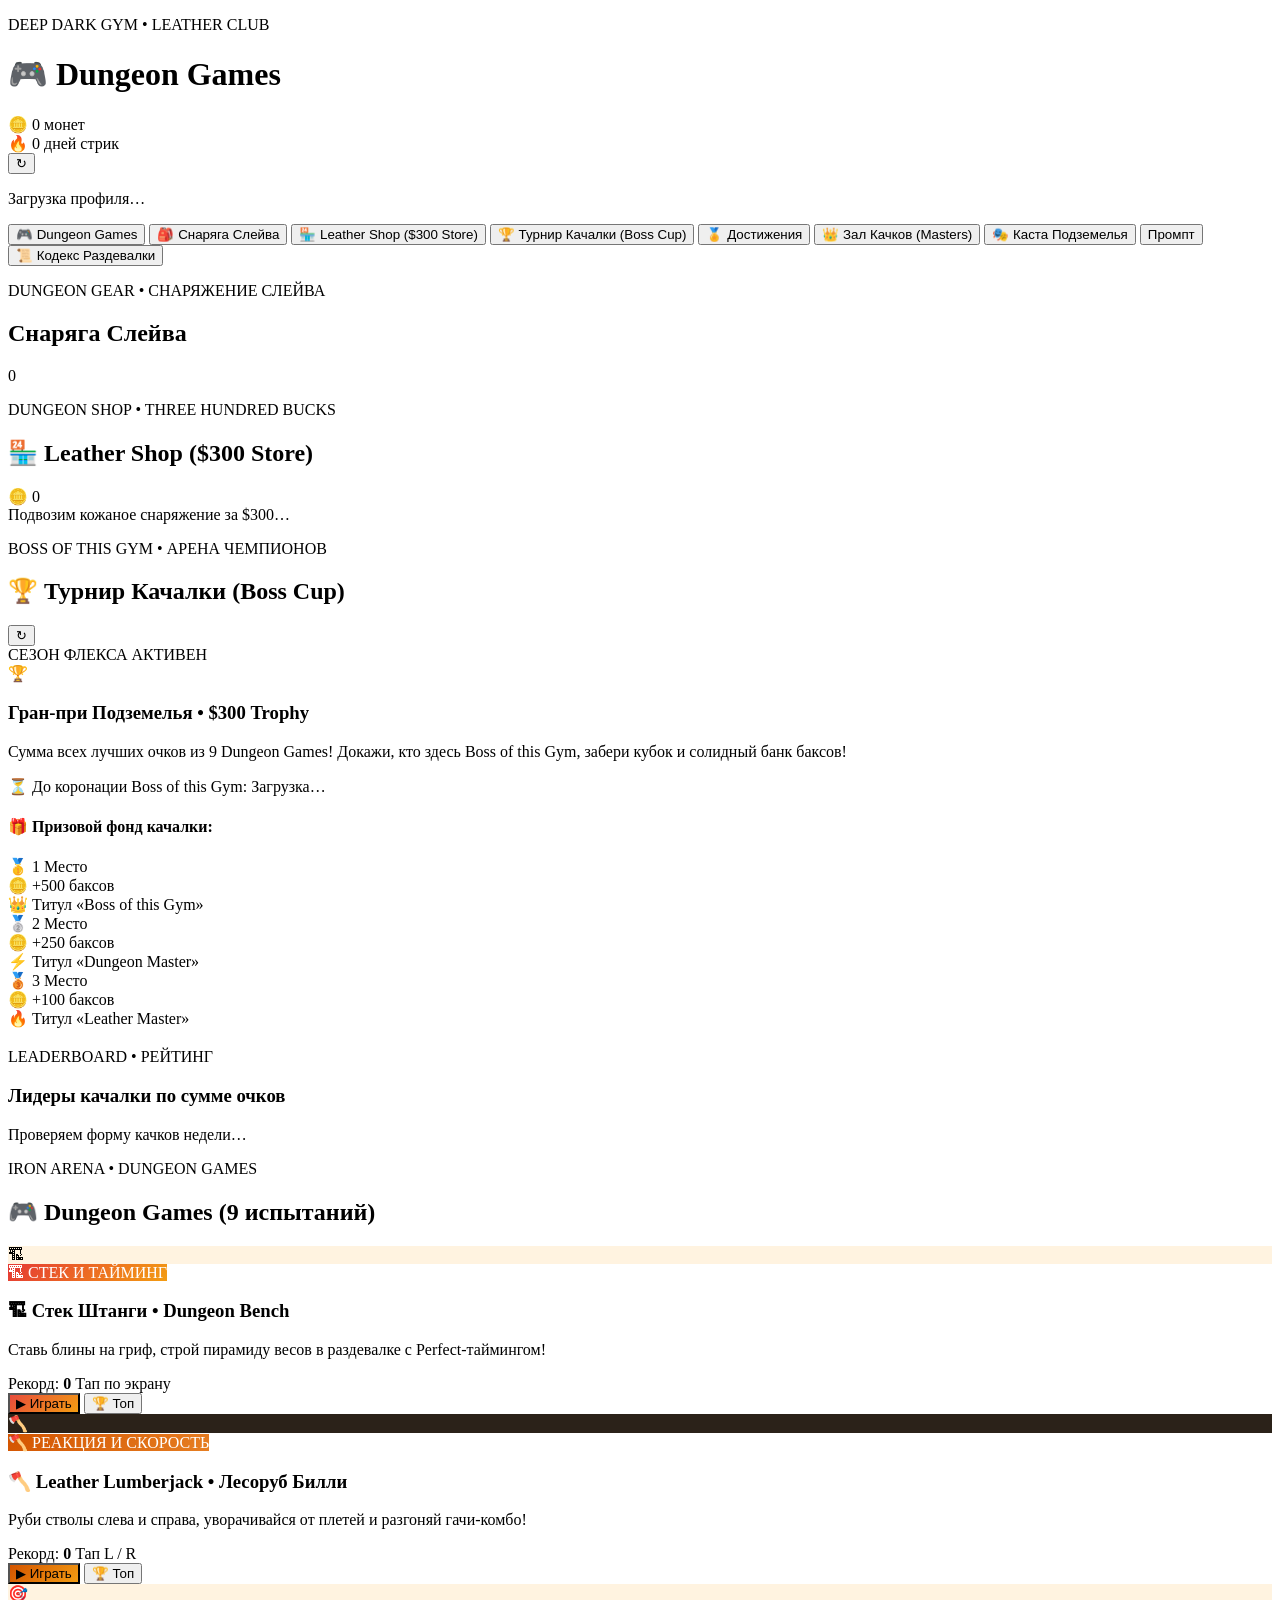
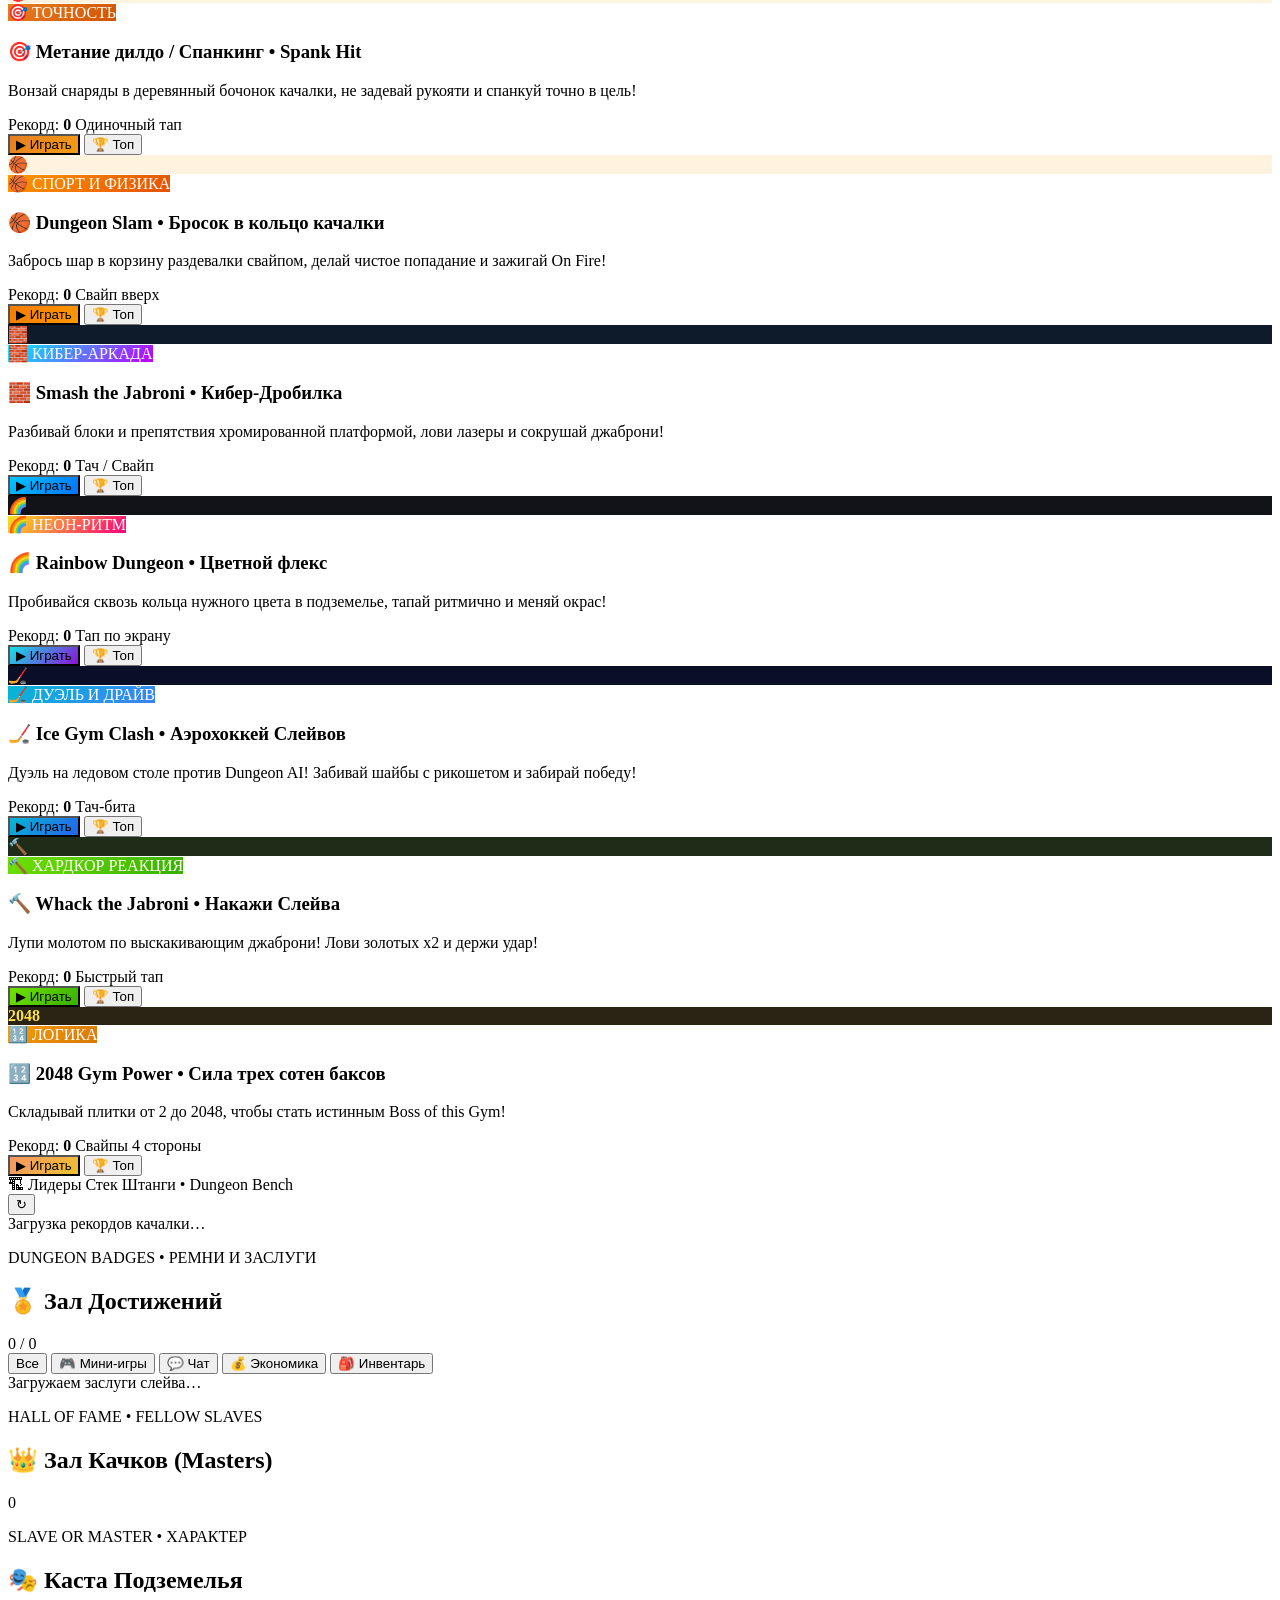
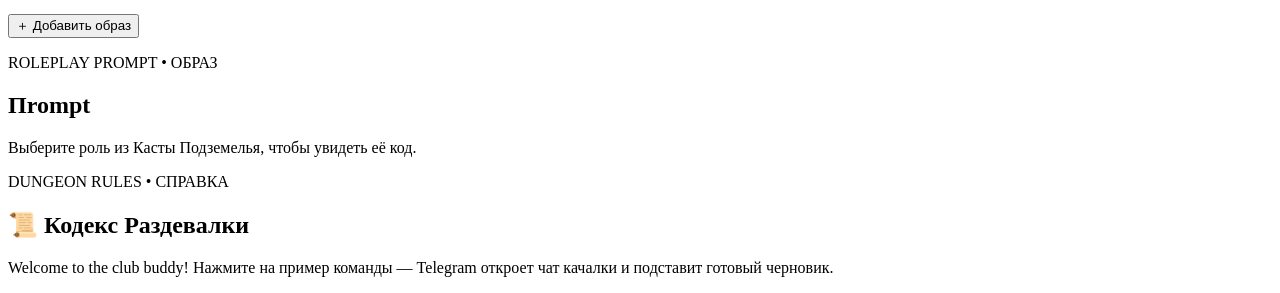
==== commit 923636a0: "Implement 22 Achievements system with coin rewards, category filters, and Mini App UI" ====
--- a/miniapp/index.html
+++ b/miniapp/index.html
@@ -37,6 +37,7 @@
       <button class="tab" data-tab="inventory">🎒 Снаряга Слейва</button>
       <button class="tab" data-tab="shop">🏪 Leather Shop ($300 Store)</button>
       <button class="tab" data-tab="tournament">🏆 Турнир Качалки (Boss Cup)</button>
+      <button class="tab" data-tab="achievements">🏅 Достижения</button>
       <button class="tab" data-tab="fame">👑 Зал Качков (Masters)</button>
       <button class="tab" data-tab="archetypes">🎭 Каста Подземелья</button>
       <button class="tab" data-tab="prompt">Промпт</button>
@@ -335,6 +336,26 @@
         <div id="game-leaderboard-list" class="leaderboard-list">
           <div class="loading-state">Загрузка рекордов качалки…</div>
         </div>
+      </div>
+    </section>
+
+    <section class="view" id="achievements-view">
+      <div class="section-heading">
+        <div><p class="eyebrow">DUNGEON BADGES • РЕМНИ И ЗАСЛУГИ</p><h2>🏅 Зал Достижений</h2></div>
+        <span class="count" id="achievements-count">0 / 0</span>
+      </div>
+
+      <!-- Фильтры по категориям -->
+      <div class="achievements-filter-bar">
+        <button class="ach-filter-btn active" data-filter="all">Все</button>
+        <button class="ach-filter-btn" data-filter="minigames">🎮 Мини-игры</button>
+        <button class="ach-filter-btn" data-filter="chat">💬 Чат</button>
+        <button class="ach-filter-btn" data-filter="economy">💰 Экономика</button>
+        <button class="ach-filter-btn" data-filter="inventory">🎒 Инвентарь</button>
+      </div>
+
+      <div id="achievements-grid" class="achievements-grid">
+        <div class="loading-state">Загружаем заслуги слейва…</div>
       </div>
     </section>
 
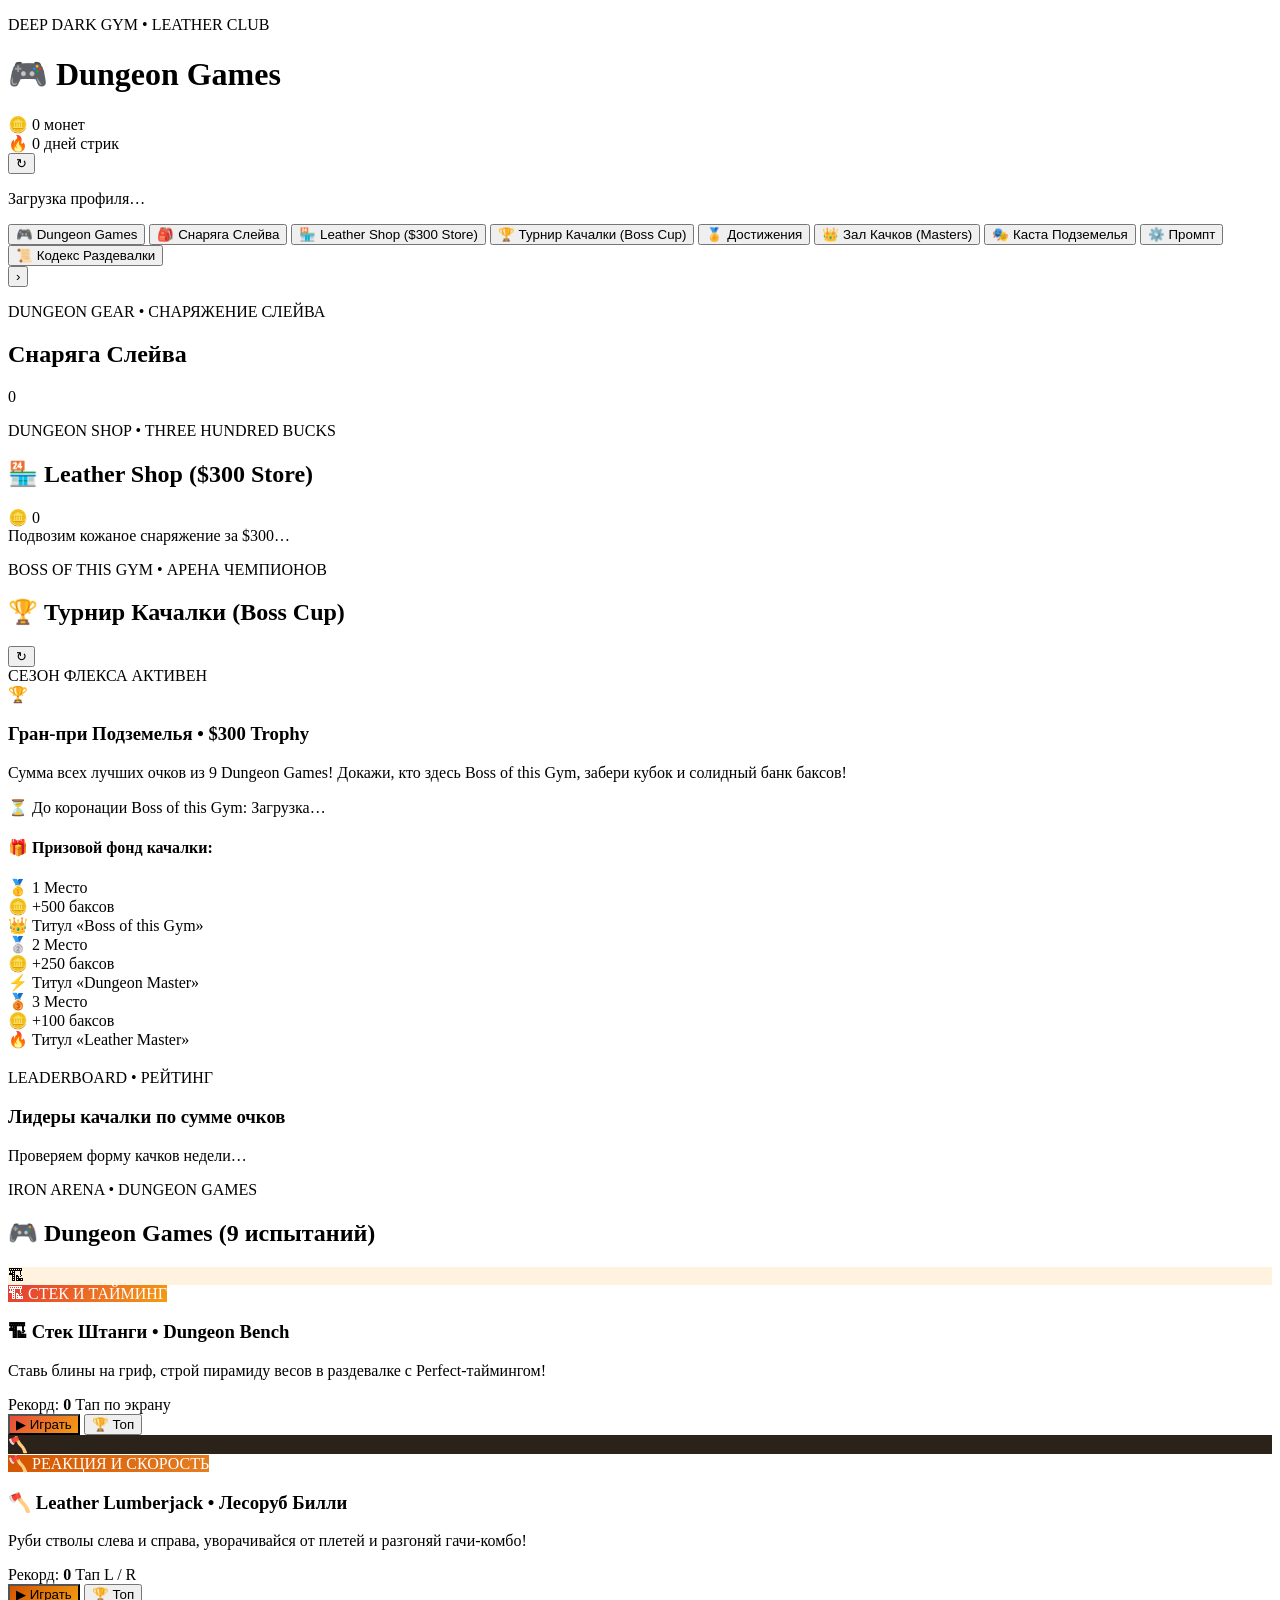
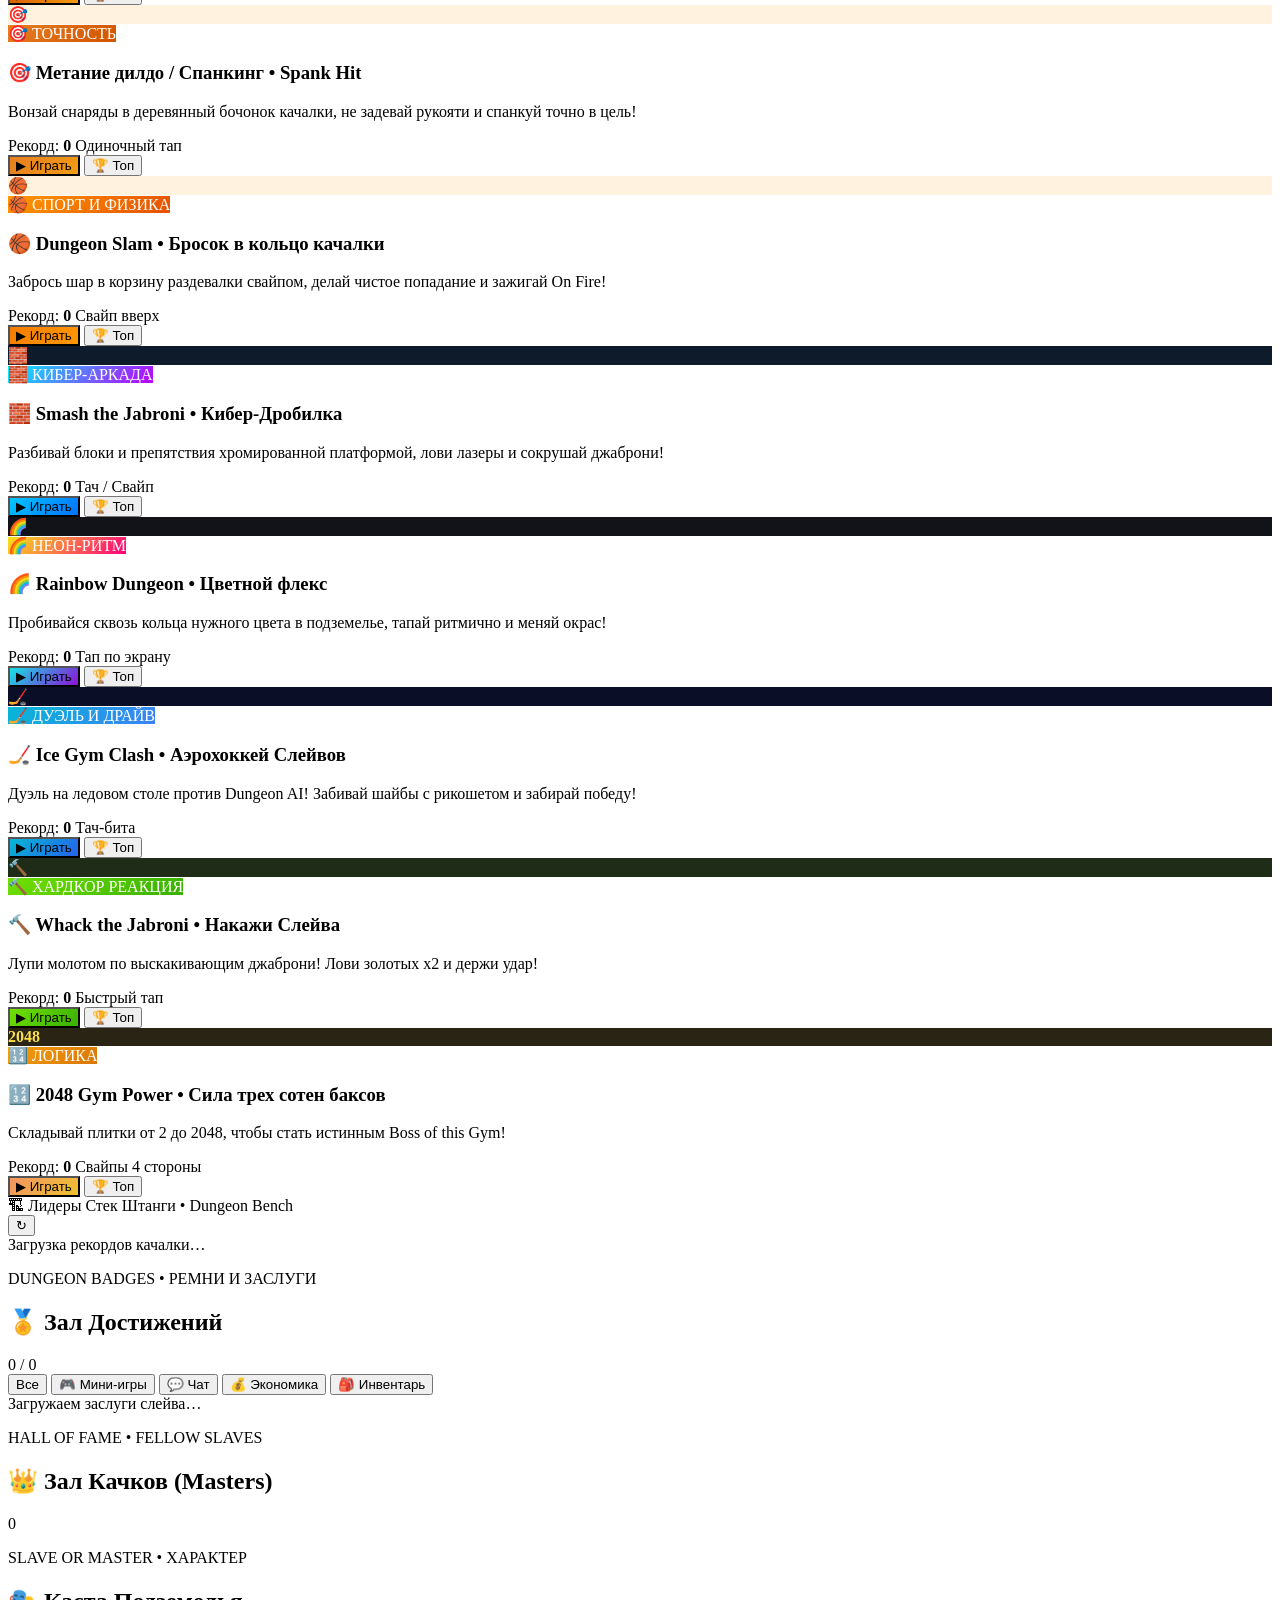
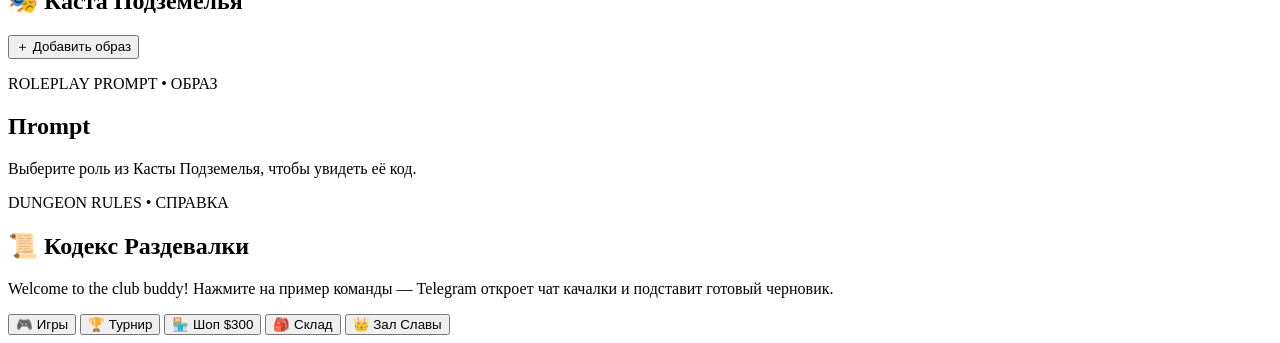
==== commit f81cf36a: "feat(miniapp): improve tab navigation UX with scroll indicators, smooth scrolling and bottom nav" ====
--- a/miniapp/index.html
+++ b/miniapp/index.html
@@ -32,17 +32,21 @@
     </header>
     <p id="app-status" class="status-message" role="status" aria-live="polite">Загрузка профиля…</p>
 
-    <nav class="tabs" aria-label="Разделы">
-      <button class="tab active" data-tab="games">🎮 Dungeon Games</button>
-      <button class="tab" data-tab="inventory">🎒 Снаряга Слейва</button>
-      <button class="tab" data-tab="shop">🏪 Leather Shop ($300 Store)</button>
-      <button class="tab" data-tab="tournament">🏆 Турнир Качалки (Boss Cup)</button>
-      <button class="tab" data-tab="achievements">🏅 Достижения</button>
-      <button class="tab" data-tab="fame">👑 Зал Качков (Masters)</button>
-      <button class="tab" data-tab="archetypes">🎭 Каста Подземелья</button>
-      <button class="tab" data-tab="prompt">Промпт</button>
-      <button class="tab" data-tab="help">📜 Кодекс Раздевалки</button>
-    </nav>
+    <div class="tabs-wrapper">
+      <button class="tabs-scroll-btn tabs-scroll-prev" id="tabs-scroll-prev" type="button" aria-label="Прокрутить вкладки назад" hidden>‹</button>
+      <nav class="tabs" id="tabs-nav" aria-label="Разделы">
+        <button class="tab active" data-tab="games"><span class="tab-icon">🎮</span> Dungeon Games</button>
+        <button class="tab" data-tab="inventory"><span class="tab-icon">🎒</span> Снаряга Слейва</button>
+        <button class="tab" data-tab="shop"><span class="tab-icon">🏪</span> Leather Shop ($300 Store)</button>
+        <button class="tab" data-tab="tournament"><span class="tab-icon">🏆</span> Турнир Качалки (Boss Cup)</button>
+        <button class="tab" data-tab="achievements"><span class="tab-icon">🏅</span> Достижения</button>
+        <button class="tab" data-tab="fame"><span class="tab-icon">👑</span> Зал Качков (Masters)</button>
+        <button class="tab" data-tab="archetypes"><span class="tab-icon">🎭</span> Каста Подземелья</button>
+        <button class="tab" data-tab="prompt"><span class="tab-icon">⚙️</span> Промпт</button>
+        <button class="tab" data-tab="help"><span class="tab-icon">📜</span> Кодекс Раздевалки</button>
+      </nav>
+      <button class="tabs-scroll-btn tabs-scroll-next" id="tabs-scroll-next" type="button" aria-label="Прокрутить вкладки вперед">›</button>
+    </div>
 
     <section class="view" id="inventory-view">
       <div class="section-heading"><div><p class="eyebrow">DUNGEON GEAR • СНАРЯЖЕНИЕ СЛЕЙВА</p><h2>Снаряга Слейва</h2></div><span class="count" id="item-count">0</span></div>
@@ -422,6 +426,7 @@
           <div class="shop-dialog-price-tag">
             Стоимость: <strong id="shop-dialog-price">0</strong> 🪙
           </div>
+          <div id="shop-dialog-balance-warning" class="shop-dialog-balance-warning" hidden></div>
         </div>
       </div>
 
@@ -467,6 +472,31 @@
       </div>
     </div>
   </dialog>
+
+  <!-- Bottom Navigation Bar for quick mobile access -->
+  <nav class="bottom-nav" id="bottom-nav" aria-label="Быстрая навигация">
+    <button class="bottom-nav-item active" data-tab="games">
+      <span class="bnav-icon">🎮</span>
+      <span class="bnav-label">Игры</span>
+    </button>
+    <button class="bottom-nav-item" data-tab="tournament">
+      <span class="bnav-icon">🏆</span>
+      <span class="bnav-label">Турнир</span>
+    </button>
+    <button class="bottom-nav-item" data-tab="shop">
+      <span class="bnav-icon">🏪</span>
+      <span class="bnav-label">Шоп $300</span>
+    </button>
+    <button class="bottom-nav-item" data-tab="inventory">
+      <span class="bnav-icon">🎒</span>
+      <span class="bnav-label">Склад</span>
+    </button>
+    <button class="bottom-nav-item" data-tab="fame">
+      <span class="bnav-icon">👑</span>
+      <span class="bnav-label">Зал Славы</span>
+    </button>
+  </nav>
+
   <script src="/app.js"></script>
 </body>
 </html>
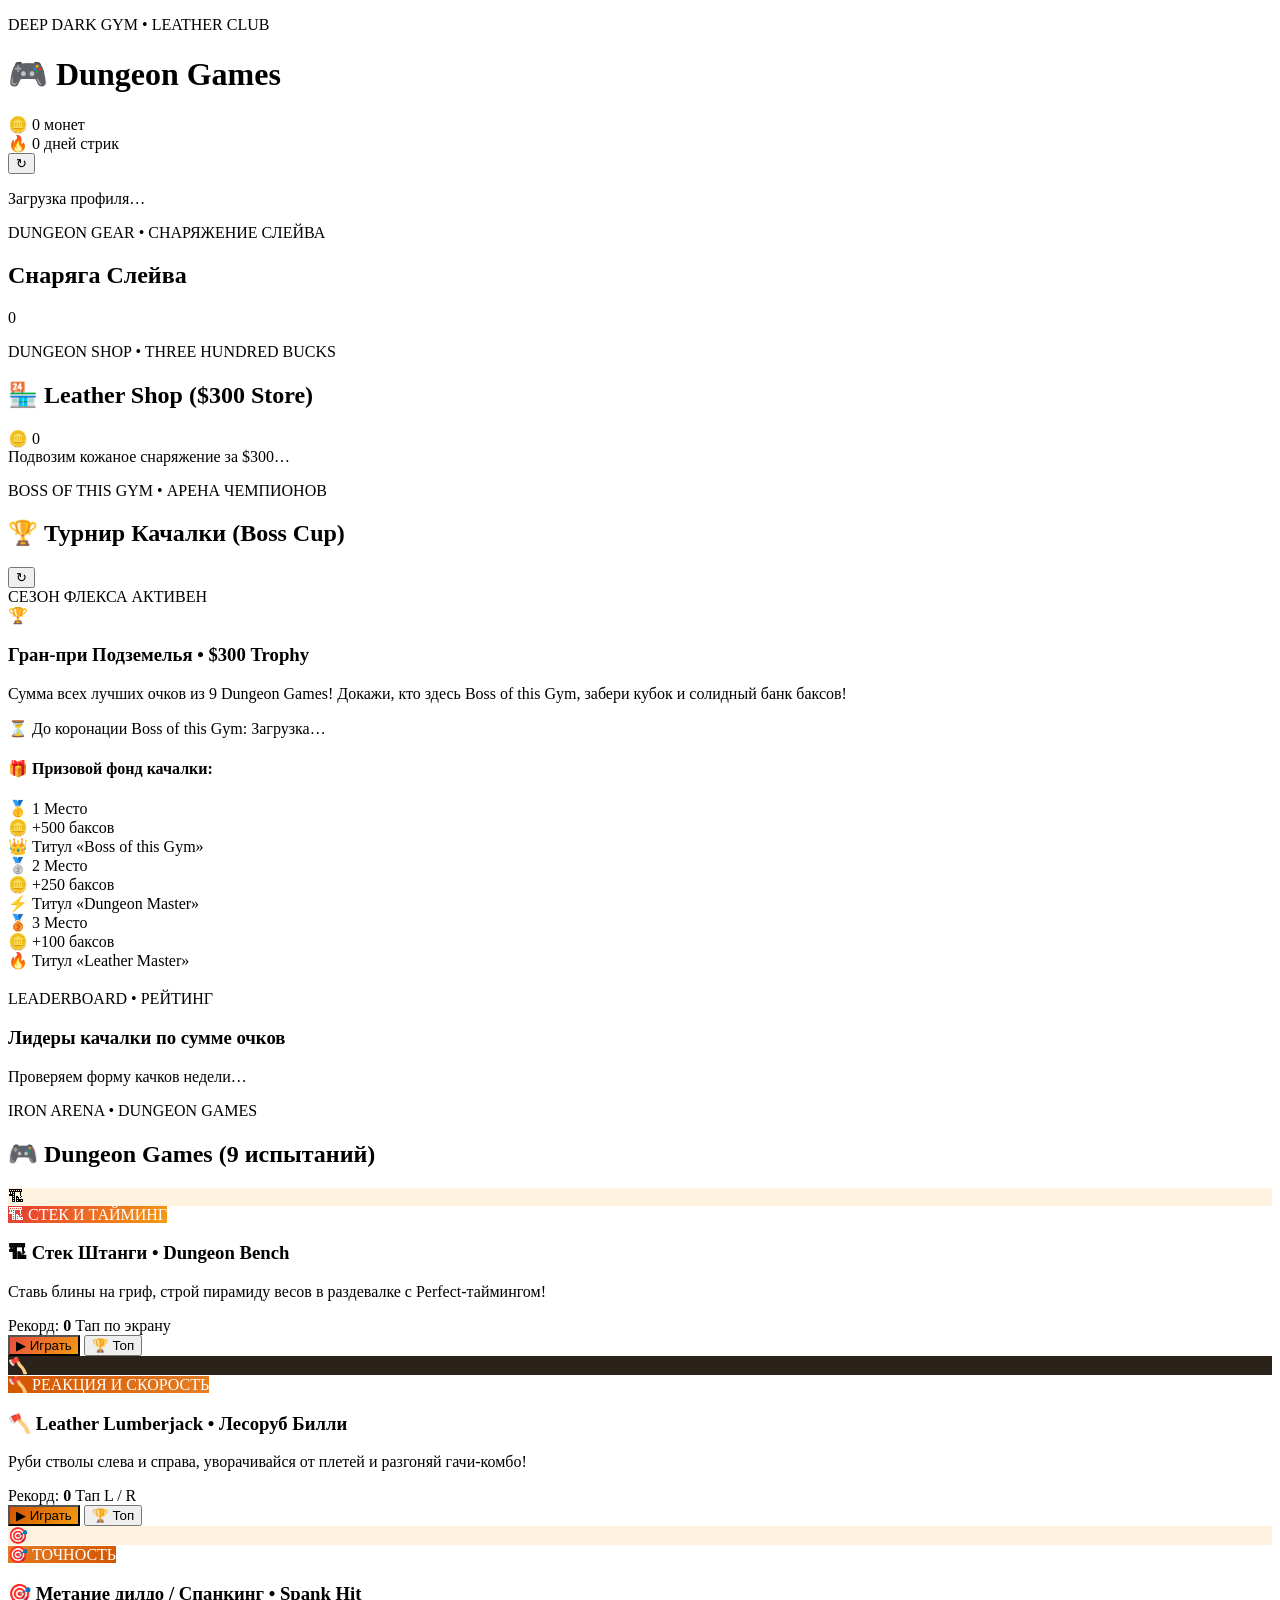
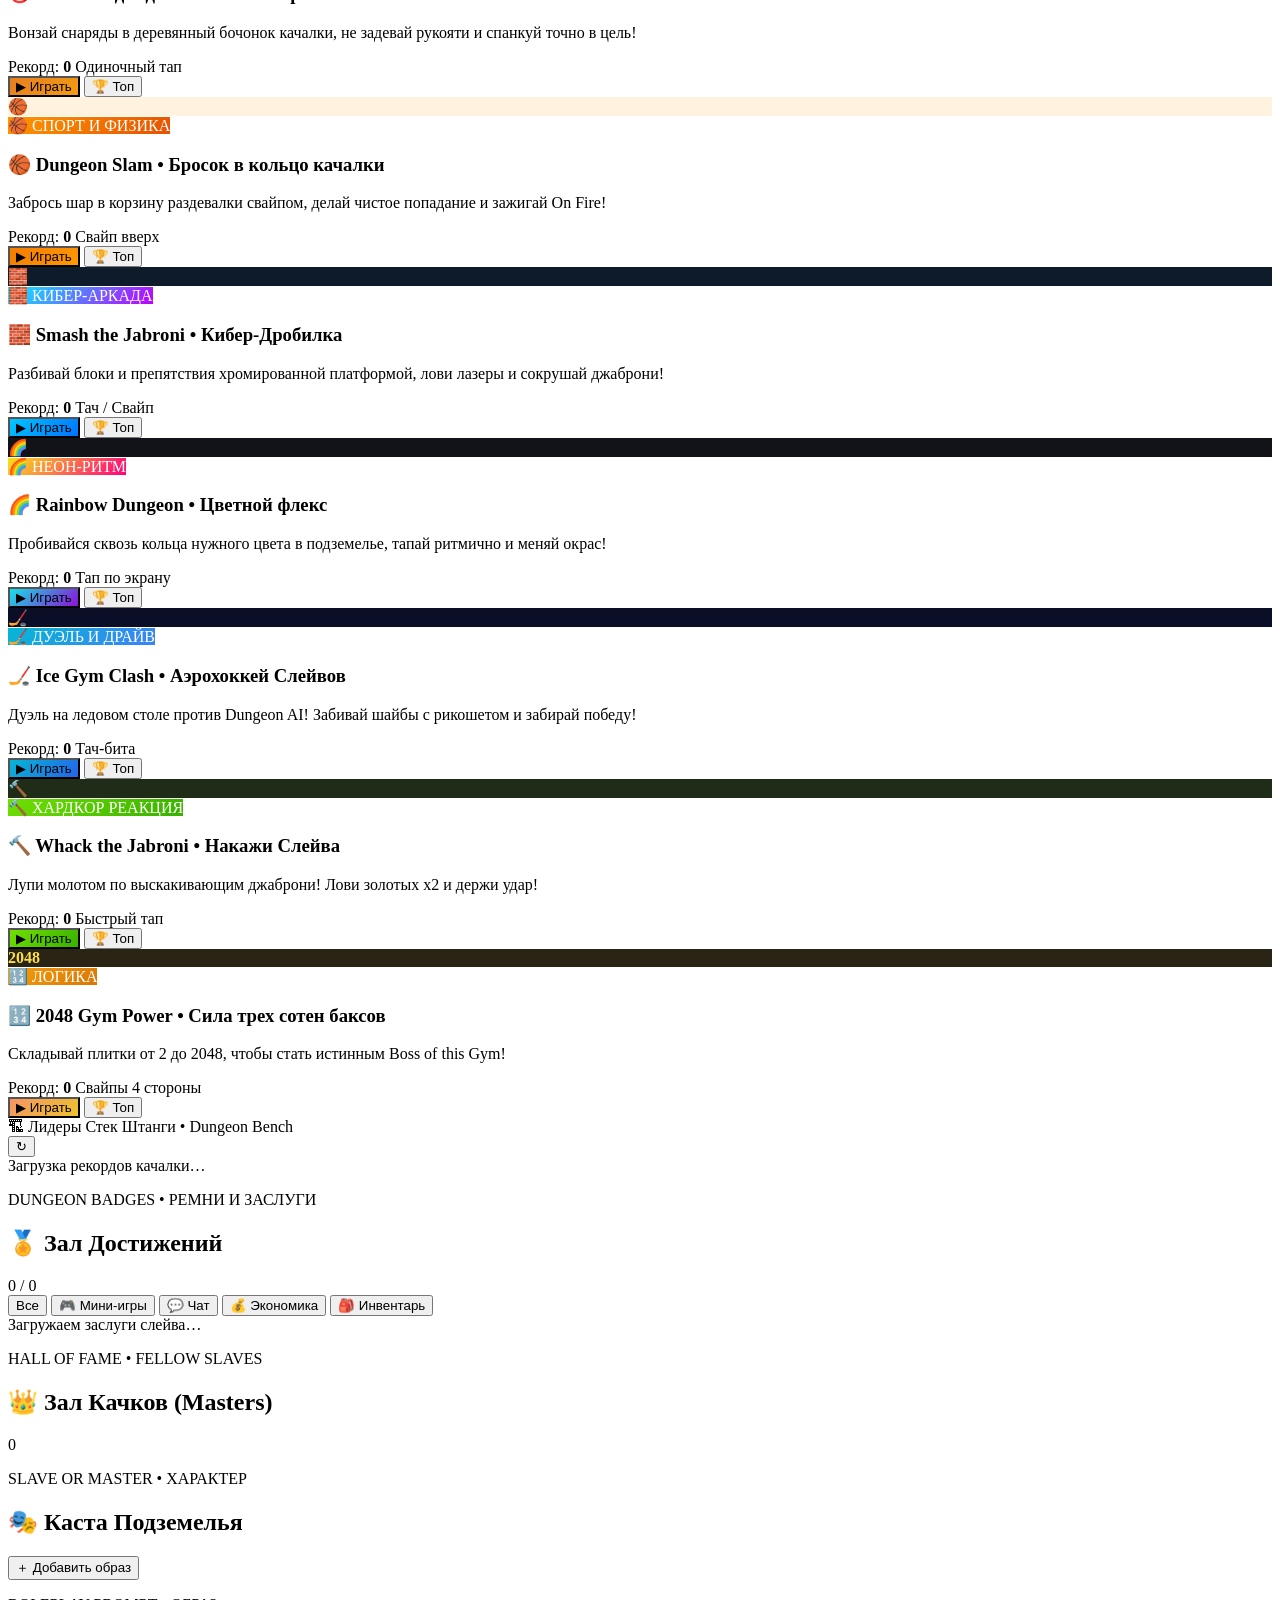
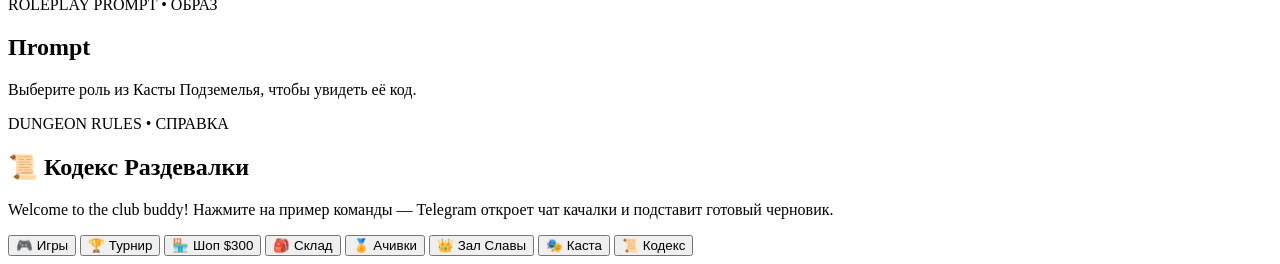
==== commit ab991089: "refactor(miniapp): remove upper horizontal tab bar in favor of bottom nav bar" ====
--- a/miniapp/index.html
+++ b/miniapp/index.html
@@ -32,21 +32,7 @@
     </header>
     <p id="app-status" class="status-message" role="status" aria-live="polite">Загрузка профиля…</p>
 
-    <div class="tabs-wrapper">
-      <button class="tabs-scroll-btn tabs-scroll-prev" id="tabs-scroll-prev" type="button" aria-label="Прокрутить вкладки назад" hidden>‹</button>
-      <nav class="tabs" id="tabs-nav" aria-label="Разделы">
-        <button class="tab active" data-tab="games"><span class="tab-icon">🎮</span> Dungeon Games</button>
-        <button class="tab" data-tab="inventory"><span class="tab-icon">🎒</span> Снаряга Слейва</button>
-        <button class="tab" data-tab="shop"><span class="tab-icon">🏪</span> Leather Shop ($300 Store)</button>
-        <button class="tab" data-tab="tournament"><span class="tab-icon">🏆</span> Турнир Качалки (Boss Cup)</button>
-        <button class="tab" data-tab="achievements"><span class="tab-icon">🏅</span> Достижения</button>
-        <button class="tab" data-tab="fame"><span class="tab-icon">👑</span> Зал Качков (Masters)</button>
-        <button class="tab" data-tab="archetypes"><span class="tab-icon">🎭</span> Каста Подземелья</button>
-        <button class="tab" data-tab="prompt"><span class="tab-icon">⚙️</span> Промпт</button>
-        <button class="tab" data-tab="help"><span class="tab-icon">📜</span> Кодекс Раздевалки</button>
-      </nav>
-      <button class="tabs-scroll-btn tabs-scroll-next" id="tabs-scroll-next" type="button" aria-label="Прокрутить вкладки вперед">›</button>
-    </div>
+
 
     <section class="view" id="inventory-view">
       <div class="section-heading"><div><p class="eyebrow">DUNGEON GEAR • СНАРЯЖЕНИЕ СЛЕЙВА</p><h2>Снаряга Слейва</h2></div><span class="count" id="item-count">0</span></div>
@@ -473,7 +459,7 @@
     </div>
   </dialog>
 
-  <!-- Bottom Navigation Bar for quick mobile access -->
+  <!-- Bottom Navigation Bar for mobile & desktop navigation -->
   <nav class="bottom-nav" id="bottom-nav" aria-label="Быстрая навигация">
     <button class="bottom-nav-item active" data-tab="games">
       <span class="bnav-icon">🎮</span>
@@ -491,10 +477,22 @@
       <span class="bnav-icon">🎒</span>
       <span class="bnav-label">Склад</span>
     </button>
+    <button class="bottom-nav-item" data-tab="achievements">
+      <span class="bnav-icon">🏅</span>
+      <span class="bnav-label">Ачивки</span>
+    </button>
     <button class="bottom-nav-item" data-tab="fame">
       <span class="bnav-icon">👑</span>
       <span class="bnav-label">Зал Славы</span>
     </button>
+    <button class="bottom-nav-item" data-tab="archetypes">
+      <span class="bnav-icon">🎭</span>
+      <span class="bnav-label">Каста</span>
+    </button>
+    <button class="bottom-nav-item" data-tab="help">
+      <span class="bnav-icon">📜</span>
+      <span class="bnav-label">Кодекс</span>
+    </button>
   </nav>
 
   <script src="/app.js"></script>
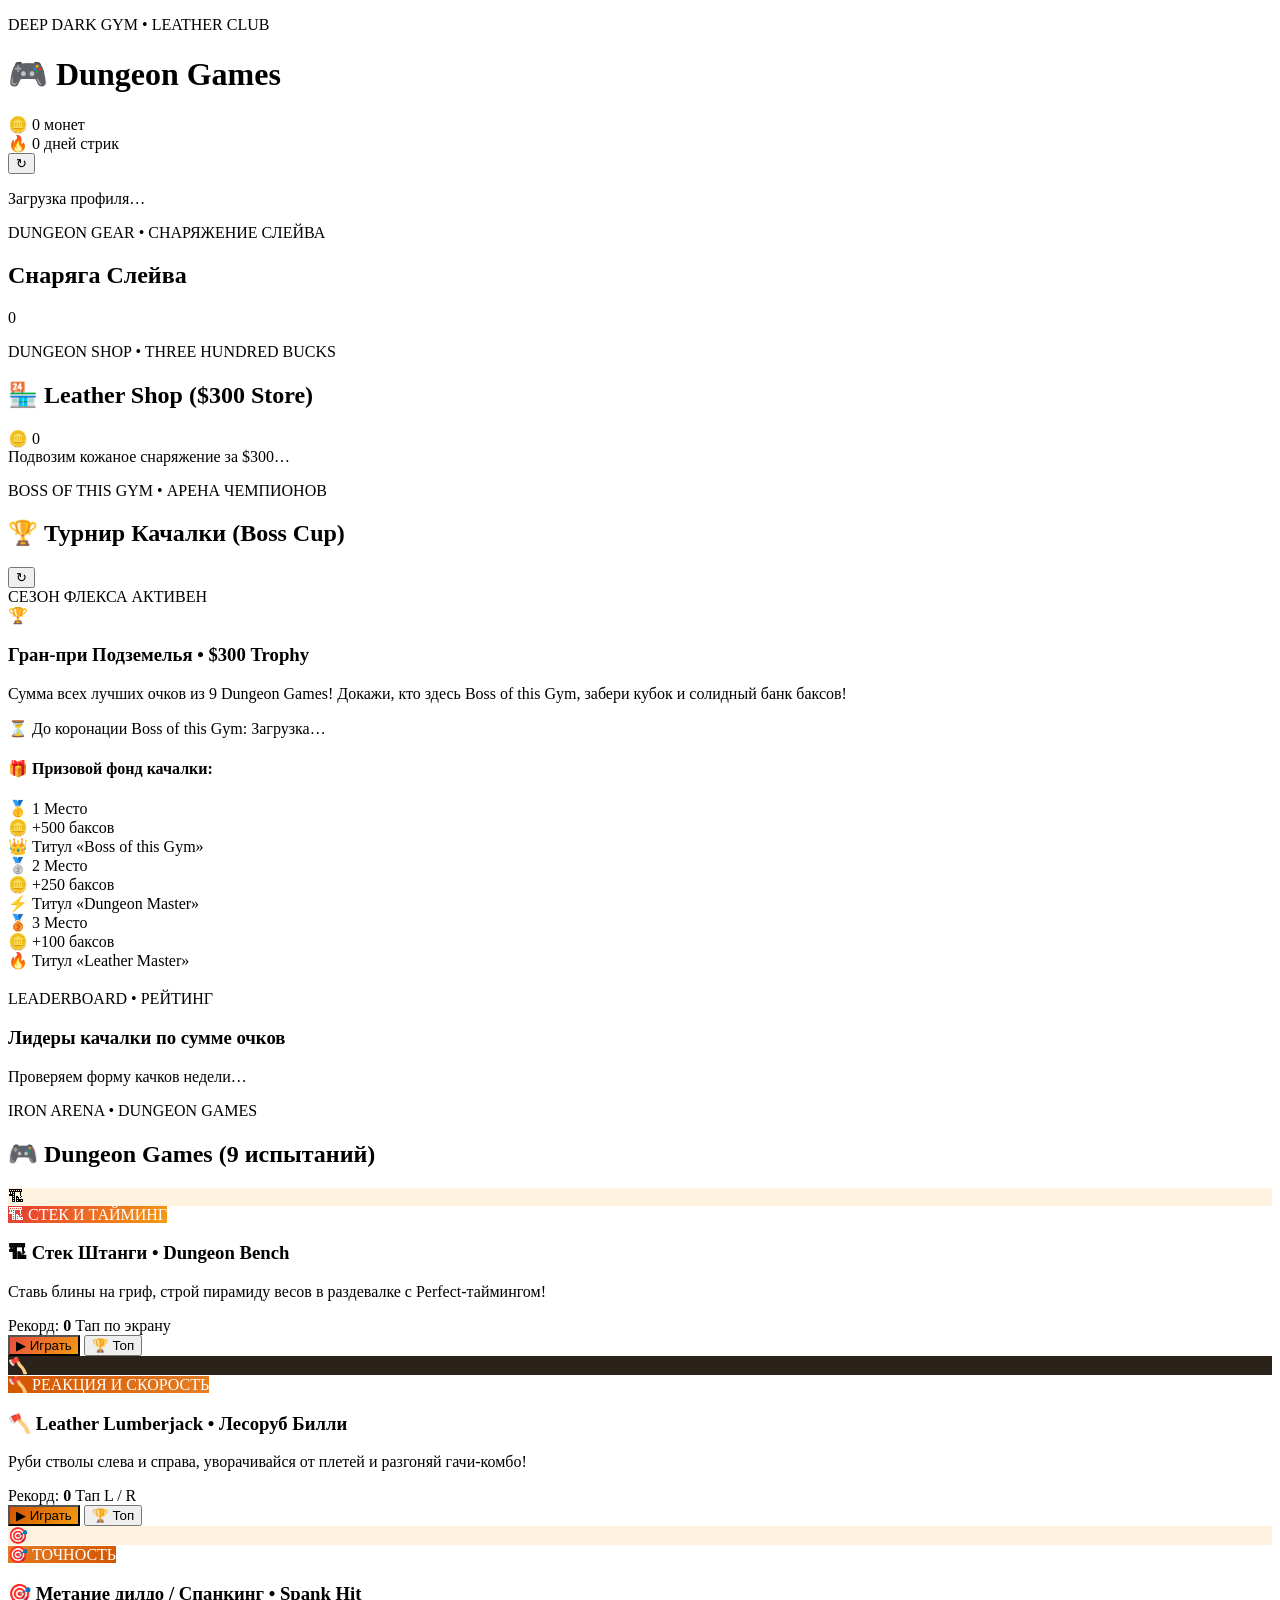
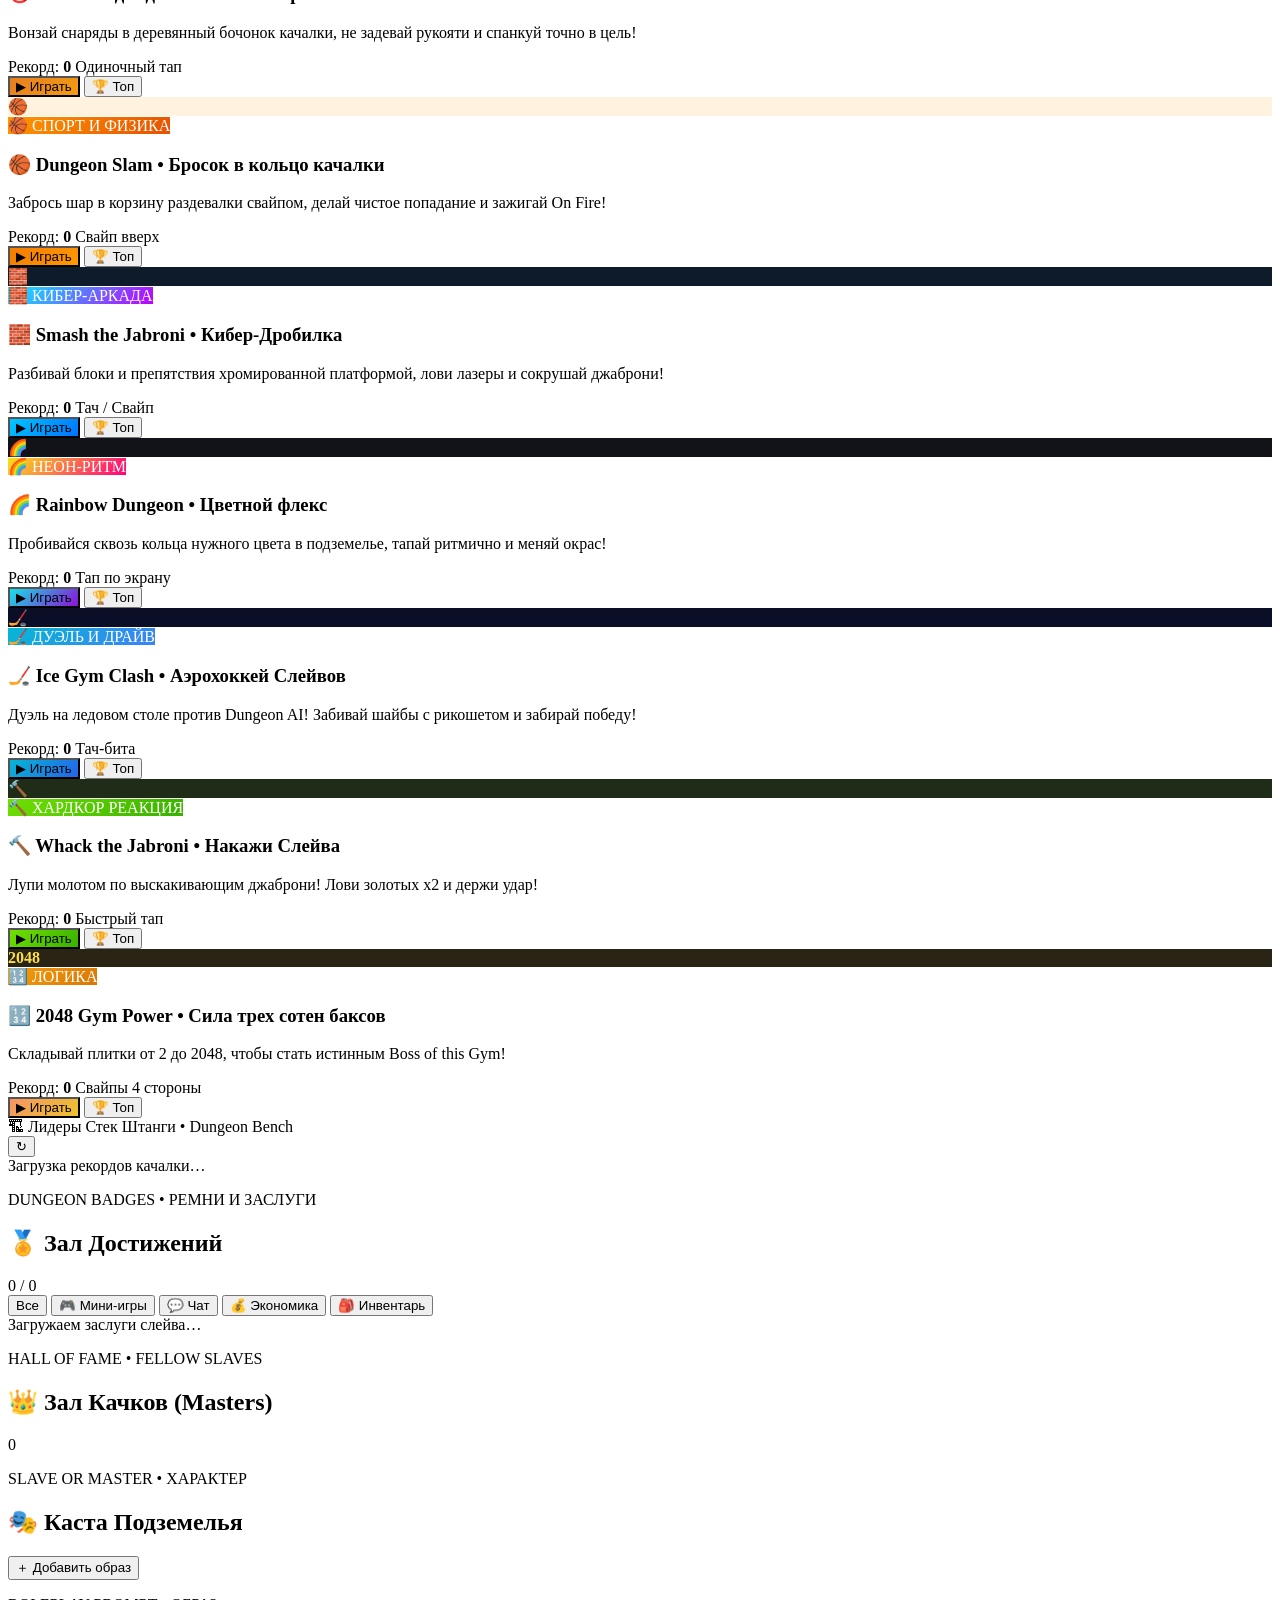
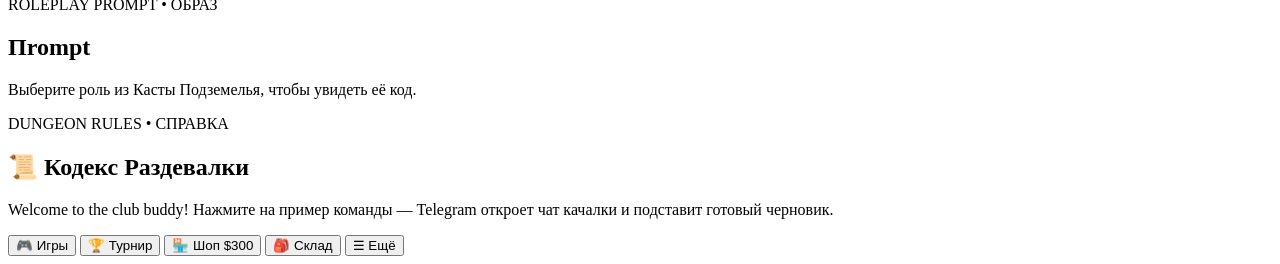
==== commit fc2fc480: "feat(miniapp): compact bottom nav to 4 core tabs with More bottom sheet menu and clean test champion" ====
--- a/miniapp/index.html
+++ b/miniapp/index.html
@@ -459,7 +459,7 @@
     </div>
   </dialog>
 
-  <!-- Bottom Navigation Bar for mobile & desktop navigation -->
+  <!-- Bottom Navigation Bar: 4 Core Tabs + More Menu -->
   <nav class="bottom-nav" id="bottom-nav" aria-label="Быстрая навигация">
     <button class="bottom-nav-item active" data-tab="games">
       <span class="bnav-icon">🎮</span>
@@ -477,23 +477,50 @@
       <span class="bnav-icon">🎒</span>
       <span class="bnav-label">Склад</span>
     </button>
-    <button class="bottom-nav-item" data-tab="achievements">
-      <span class="bnav-icon">🏅</span>
-      <span class="bnav-label">Ачивки</span>
-    </button>
-    <button class="bottom-nav-item" data-tab="fame">
-      <span class="bnav-icon">👑</span>
-      <span class="bnav-label">Зал Славы</span>
-    </button>
-    <button class="bottom-nav-item" data-tab="archetypes">
-      <span class="bnav-icon">🎭</span>
-      <span class="bnav-label">Каста</span>
-    </button>
-    <button class="bottom-nav-item" data-tab="help">
-      <span class="bnav-icon">📜</span>
-      <span class="bnav-label">Кодекс</span>
+    <button class="bottom-nav-item" id="bottom-nav-more-btn" type="button" aria-label="Ещё разделы" aria-expanded="false">
+      <span class="bnav-icon">☰</span>
+      <span class="bnav-label">Ещё</span>
     </button>
   </nav>
+
+  <!-- Модальное меню «Ещё» (выдвижная шторка снизу) -->
+  <dialog class="modal-dialog more-sheet" id="more-menu-sheet">
+    <div class="more-sheet-backdrop" id="more-sheet-backdrop"></div>
+    <div class="more-sheet-content">
+      <div class="more-sheet-handle"></div>
+      <div class="more-sheet-header">
+        <h3 class="more-sheet-title">⚡ РАЗДЕЛЫ КАЧАЛКИ</h3>
+        <button class="icon-button" id="more-sheet-close" aria-label="Закрыть">✕</button>
+      </div>
+      <div class="more-sheet-grid">
+        <button class="more-menu-tile" data-tab="achievements">
+          <span class="more-tile-icon">🏅</span>
+          <span class="more-tile-label">Достижения</span>
+          <span class="more-tile-desc">Награды и бейджи</span>
+        </button>
+        <button class="more-menu-tile" data-tab="fame">
+          <span class="more-tile-icon">👑</span>
+          <span class="more-tile-label">Зал Качков</span>
+          <span class="more-tile-desc">Masters of the Gym</span>
+        </button>
+        <button class="more-menu-tile" data-tab="archetypes">
+          <span class="more-tile-icon">🎭</span>
+          <span class="more-tile-label">Каста</span>
+          <span class="more-tile-desc">Ролевые образы</span>
+        </button>
+        <button class="more-menu-tile" data-tab="prompt">
+          <span class="more-tile-icon">⚙️</span>
+          <span class="more-tile-label">Промпт</span>
+          <span class="more-tile-desc">Системные правила</span>
+        </button>
+        <button class="more-menu-tile" data-tab="help">
+          <span class="more-tile-icon">📜</span>
+          <span class="more-tile-label">Кодекс</span>
+          <span class="more-tile-desc">Правила раздевалки</span>
+        </button>
+      </div>
+    </div>
+  </dialog>
 
   <script src="/app.js"></script>
 </body>
